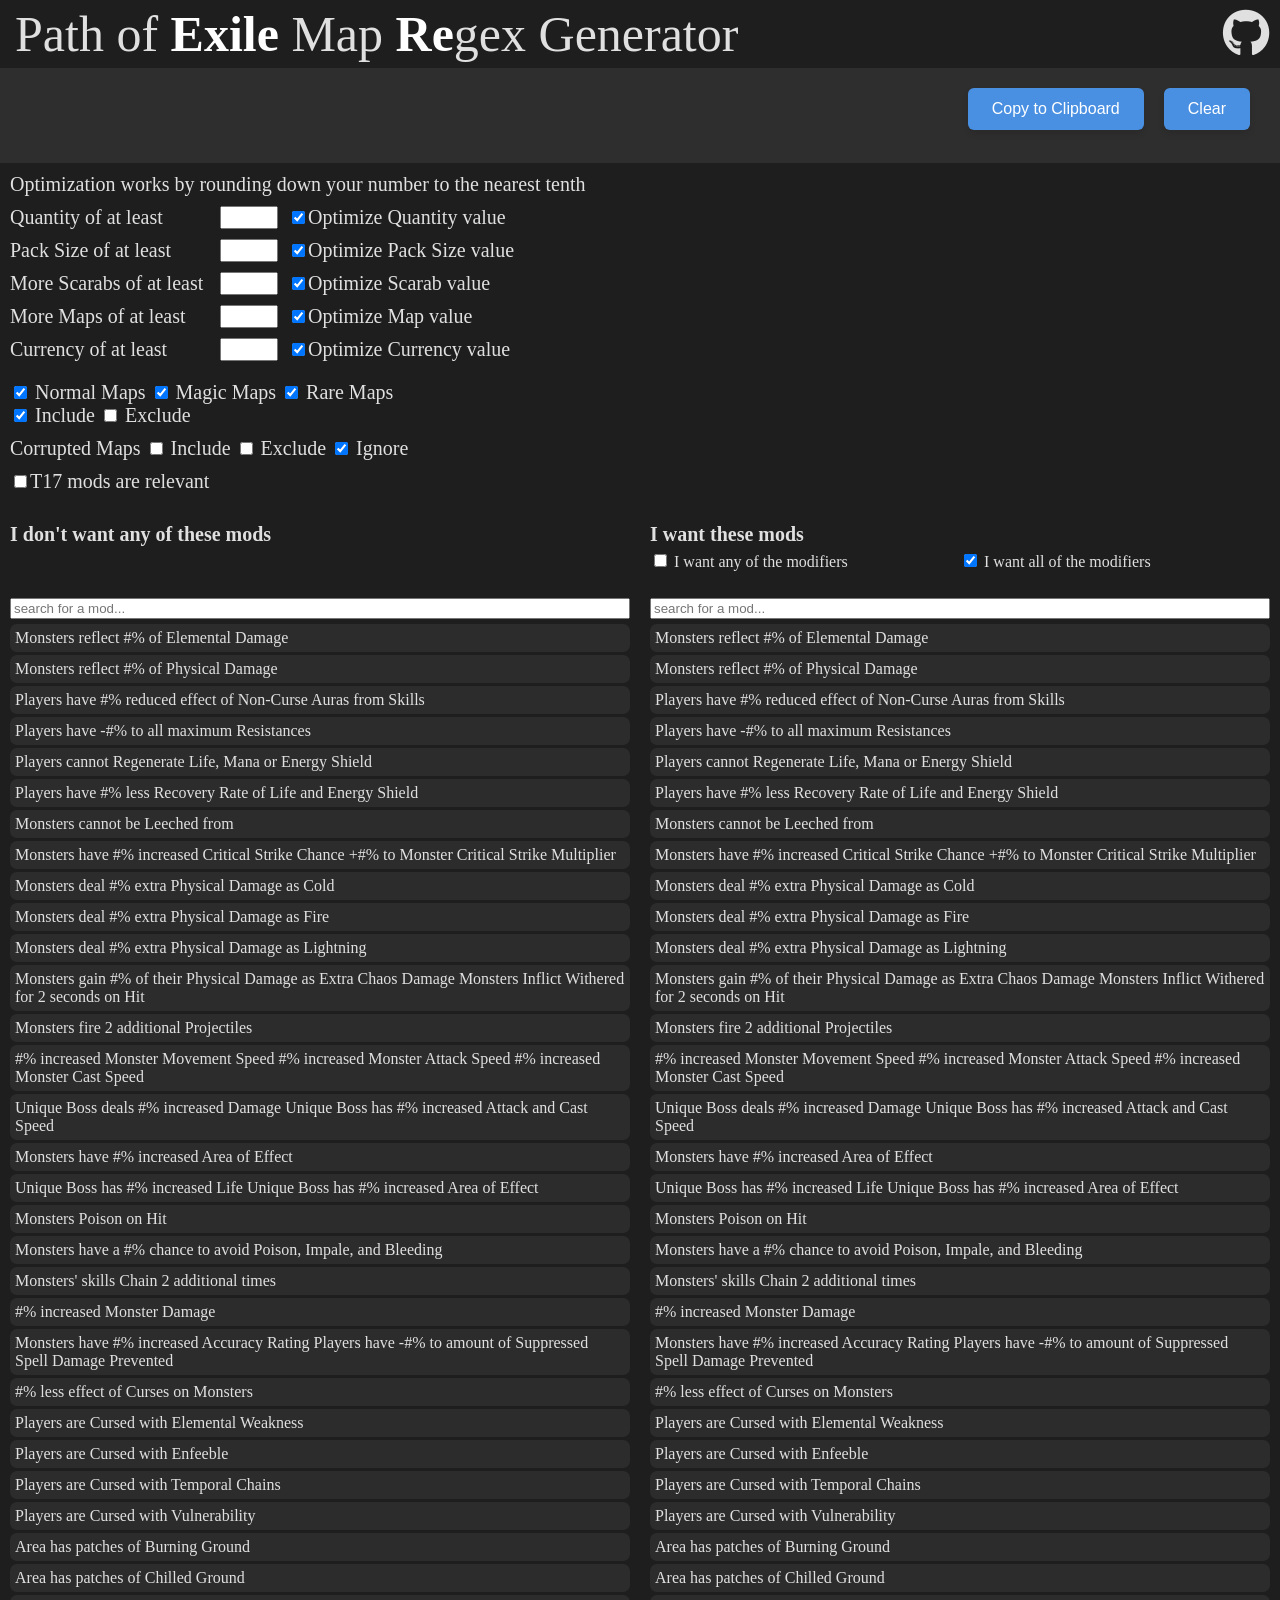
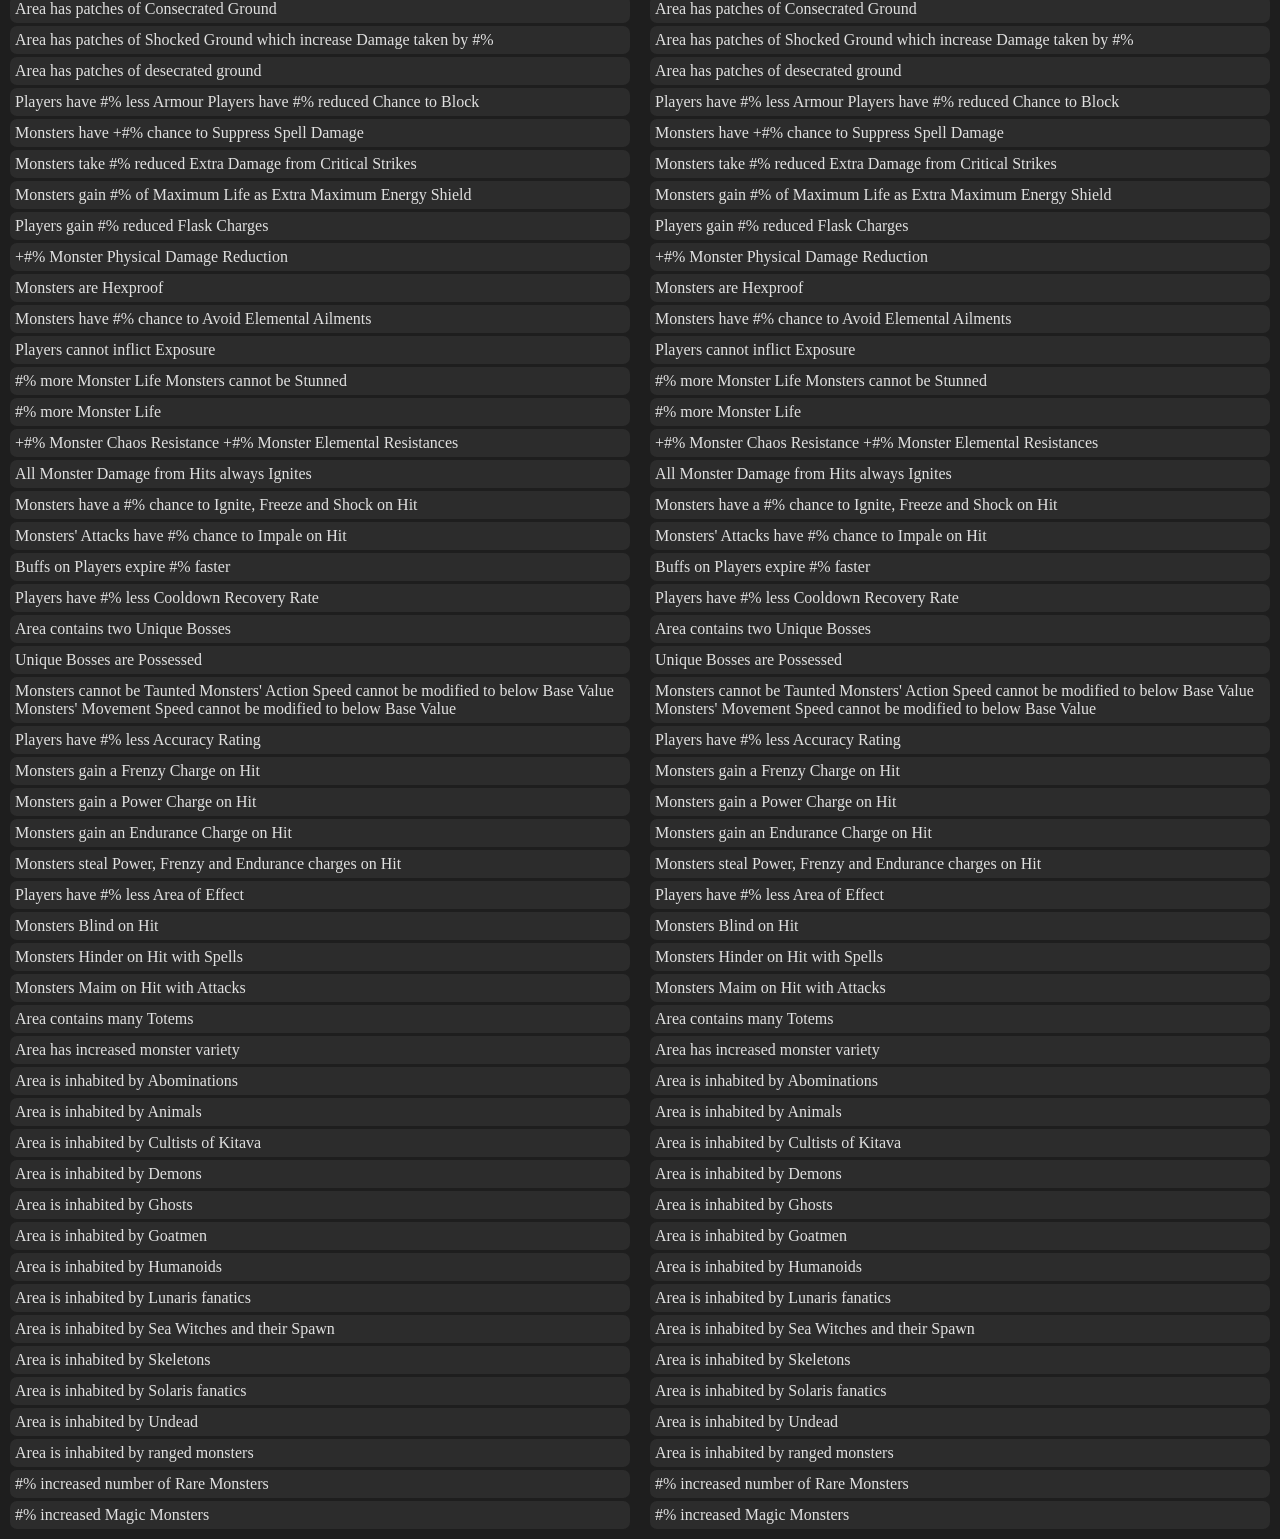
==== public/index.html @ eb9abe46 "add import button but leave it commented for now" ====
<!DOCTYPE html>
<html lang="en">

<head>
    <meta charset="UTF-8">
    <meta name="viewport" content="width=device-width, initial-scale=1.0">
    <link rel="shortcut icon" type="image/x-icon" href="favicon.ico">
    <title>exile.re</title>

    <meta content="exile.re" property="og:title">
    <meta content="advanced map mod regex generator" property="og:description">
    <meta content="https://raw.githubusercontent.com/n1klas4008/poe-regex/gh-pages/logo.png" property="og:image">
    <meta content="#FFFFFF" data-react-helmet="true" name="theme-color">

    <meta name="twitter:card" content="summary">
    <meta name="twitter:site" content="@n1klas4008">
    <meta name="twitter:creator" content="@n1klas4008">


    <link rel="stylesheet" href="https://cdnjs.cloudflare.com/ajax/libs/font-awesome/6.6.0/css/all.min.css">
    <link rel="stylesheet" href="./style.css">
</head>

<body>
<div id="overlay" class="hidden"></div>
<div id="import-modal" class="modal hidden">
    <div class="modal-content flex vertical">
        <p>Expression Import</p>
        <input id="import-string" type="text" class="custom-input" placeholder="paste your expression here">
        <div class="split-view-container no-space">
            <div class="split-view space-evenly">
                <button id="import-load" class="styled-button close-modal">Import RegEx</button>
                <button class="styled-button close-modal">Close</button>
            </div>
        </div>
    </div>
</div>
<div id="wrapper">
    <div class="split-view side-margin">
        <div id="headline">
            Path of <b class="highlight-headline">Exile</b> Map <b class="highlight-headline">Re</b>gex Generator
        </div>
        <div class="github">
            <a href="https://github.com/n1klas4008/poe-regex" target="_blank">
                <i class="fa-brands fa-github fa-2xl"></i>
            </a>
        </div>
    </div>
    <div id="result">
        <div class="split-view consume-all">
            <div class="split-view-container display">
                <div id="regex" class="grid-content"></div>
                <div id="hint" class="regex-hint grid-content"></div>
            </div>
            <div class="split-view-container display align-right">
                <div class="split-view">
                    <button id="copy" class="styled-button side-margin">Copy to Clipboard</button>
                    <!--<button id="import" class="styled-button side-margin">Import</button>-->
                    <button id="clear" class="styled-button side-margin">Clear</button>
                </div>
            </div>
        </div>
    </div>
    <div class="configuration">
        <div class="config">
            <span>Optimization works by rounding down your number to the nearest tenth</span>
        </div>
        <div class="config vertical">
            <div class="config">
                <span class="config-space">Quantity of at least</span>
                <input type="text" id="quantity" class="smart-input trigger-1">
                <input type="checkbox" id="optimize-quantity" class="trigger-0" checked>
                <label for="optimize-quantity"> Optimize Quantity value</label>
            </div>
            <div class="config">
                <span class="config-space">Pack Size of at least</span>
                <input type="text" id="pack-size" class="smart-input trigger-1">
                <input type="checkbox" id="optimize-pack" class="trigger-0" checked>
                <label for="optimize-pack"> Optimize Pack Size value</label>
            </div>
            <div class="config">
                <span class="config-space">More Scarabs of at least</span>
                <input type="text" id="scarabs" class="smart-input trigger-1">
                <input type="checkbox" id="optimize-scarab" class="trigger-0" checked>
                <label for="optimize-scarab"> Optimize Scarab value</label>
            </div>
            <div class="config">
                <span class="config-space">More Maps of at least</span>
                <input type="text" id="maps" class="smart-input trigger-1">
                <input type="checkbox" id="optimize-maps" class="trigger-0" checked>
                <label for="optimize-maps"> Optimize Map value</label>
            </div>
            <div class="config">
                <span class="config-space">Currency of at least</span>
                <input type="text" id="currency" class="smart-input trigger-1">
                <input type="checkbox" id="optimize-currency" class="trigger-0" checked>
                <label for="optimize-currency"> Optimize Currency value</label>
            </div>
        </div>
        <div class="config vertical">
            <div>
                <input type="checkbox" id="map-normal" data-map-selection="true" class="trigger-0" checked>
                <label for="map-normal"> Normal Maps</label>
                <input type="checkbox" id="map-magic" data-map-selection="true" class="trigger-0" checked>
                <label for="map-magic"> Magic Maps</label>
                <input type="checkbox" id="map-rare" data-map-selection="true" class="trigger-0" checked>
                <label for="map-rare"> Rare Maps</label>
            </div>
            <div>
                <input type="checkbox" id="maps-include" class="btn-group-0 trigger-0" checked>
                <label for="maps-include"> Include</label>
                <input type="checkbox" id="maps-exclude" class="btn-group-0 trigger-0">
                <label for="maps-exclude"> Exclude</label>
            </div>
        </div>
        <div class="config small-gap">
            <span>Corrupted Maps</span>
            <input type="checkbox" id="corrupted-include" class="trigger-0 trigger-3 btn-group-2">
            <label for="corrupted-include"> Include</label>
            <input type="checkbox" id="corrupted-exclude" class="trigger-0 trigger-3 btn-group-2">
            <label for="corrupted-exclude"> Exclude</label>
            <input type="checkbox" id="corrupted-ignore" class="trigger-0 trigger-3 btn-group-2" checked>
            <label for="corrupted-ignore"> Ignore</label>
        </div>
        <div class="config">
            <input type="checkbox" id="t17" class="trigger-0">
            <label for="t17"> T17 mods are relevant</label>
        </div>
    </div>
    <div class="split-view">
        <div id="exclusive" class="split-view-container">
            <div class="filter-header">
                <div class="column-header">I don't want any of these mods</div>
            </div>
            <input type="text" class="container-search" placeholder="search for a mod...">
            <div class="mod-container">

            </div>
        </div>
        <div id="inclusive" class="split-view-container">
            <div class="filter-header">
                <div class="column-header">I want these mods</div>
                <div class="grid-group">
                    <div>
                        <input type="checkbox" id="any" class="btn-group-1 trigger-0 trigger-2">
                        <label for="any"> I want any of the modifiers</label>
                    </div>
                    <div>
                        <input type="checkbox" id="all" class="btn-group-1 trigger-0 trigger-2" checked>
                        <label for="all"> I want all of the modifiers</label>
                    </div>
                </div>
            </div>
            <input type="text" class="container-search" placeholder="search for a mod...">
            <div class="mod-container">

            </div>
        </div>
    </div>
</div>
<script src="./bundle.js"></script>
</body>

</html>
---- public/style.css ----
@import url('https://fonts.googleapis.com/css2?family=Roboto+Mono:ital,wght@0,100..700;1,100..700&display=swap');

html, body {
    height: 100%;
    width: 100%;
    margin: 0;
    display: flex;
    flex-direction: column;
    background-color: #1E1E1E;
    color: #E0E0E0;
}

a {
    all: unset;
}

#overlay {
    position: fixed;
    top: 0;
    left: 0;
    width: 100%;
    height: 100%;
    background: rgba(0, 0, 0, 0.5);
    z-index: 999;
}

.modal {
    position: fixed;
    top: 50%;
    left: 50%;
    font-size: 24px;
    font-weight: bold;
    transform: translate(-50%, -50%);
    background-color: #1E1E1E;
    color: #E0E0E0;
    border: 1px solid rgba(224, 224, 224, 0.4);
    padding: 20px;
    border-radius: 8px;
    z-index: 1000;
    width: 300px;
    text-align: center;
}

.modal-content {
    position: relative;
}

.loader {
    border: 8px solid #f3f3f3;
    border-top: 8px solid #3498db;
    border-radius: 50%;
    width: 50px;
    height: 50px;
    animation: spin 1s linear infinite;
    margin: 20px auto;
}

@keyframes spin {
    0% {
        transform: rotate(0deg);
    }
    100% {
        transform: rotate(360deg);
    }
}

body.no-scroll {
    position: fixed;
    overflow-y: scroll;
}

#wrapper {
    width: 100%;
    height: 100%;
}

#result {
    background-color: #2E2E2E;
    padding: 10px;
    height: 75px;
}

.display {
    width: auto !important;
    display: grid !important;
    grid-template-rows: 1fr 1fr;
}

.align-right {
    margin-left: auto !important;
}

.consume-all {
    height: 100%;
}

.grid-content {
    display: flex;
    align-items: center;
}

#headline {
    font-size: 50px;
    padding: 5px;
}

#regex {
    font-family: "Roboto Mono", monospace;
    font-optical-sizing: auto;
    font-style: normal;
    font-size: 24px;
}

.highlight-headline {
    color: white;
}

.configuration {
    padding: 10px;
    font-size: 20px;
}

.config-space {
    width: 200px;
}

.small-gap {
    gap: 5px;
}

.side-margin {
    margin: 0 10px;
}

.github {
    display: flex;
    font-size: 24px;
    margin-left: auto;
    align-items: center;
}

.github:hover {
    color: white;
    cursor: pointer;
}

.config {
    display: flex;
    padding-bottom: 10px;
}

.custom-input {
    background: #2E2E2E;
    border-radius: 5px;
    margin: 10px 0px;
    font-size: 20px;
    border: none;
    color: white;
}

.space-evenly{
    justify-content: space-between;
}

.modal-content input:focus {
    outline: none;
}

.smart-input {
    margin: 0px 10px;
    width: 50px;
}

.flex {
    display: flex;
}

.vertical {
    flex-direction: column;
}

.split-view {
    display: flex;
    flex-direction: row;
}

.split-view-container {
    flex-direction: column;
    display: flex;
    width: 100%;
    padding: 5px;
    margin: 5px;
    gap: 5px;
}

.filter-header {
    display: flex;
    flex-direction: column;
    height: 70px;
}

.column-header {
    font-size: 20px;
    font-weight: bold;
    margin-bottom: 5px;
}

.grid-group {
    display: grid;
    grid-template-columns: 1fr 1fr;
}

.mod-container {
    display: grid;
    gap: 3px;
}

.selectable {
    background: #2C2C2C;
    border-radius: 7px;
    padding: 5px;
}

.t17 {
    background: #453d57;
}

.selectable:hover {
    background: #404040;
    cursor: pointer;
}

.selected-item {
    background: #007ACC !important;
}

.disabled-item {
    background: #1A1A1A !important;
}

.disabled-item:hover {
    cursor: default !important;
}

.disabled {
    position: relative;
    pointer-events: none;
    opacity: 0.5;
}

.disabled::after {
    content: '';
    position: absolute;
    top: 0;
    left: 0;
    width: 100%;
    height: 100%;
    background-color: rgba(128, 128, 128, 0.5);
    border-radius: 5px;
    z-index: 1;
    pointer-events: none;
}

.styled-button {
    background-color: #4A90E2;
    color: #FFF;
    border: none;
    border-radius: 6px;
    padding: 12px 24px;
    font-size: 16px;
    cursor: pointer;
    box-shadow: 0 4px 6px rgba(0, 0, 0, 0.1);
    transition: background-color 0.3s ease, box-shadow 0.3s ease;
}

.styled-button:hover {
    background-color: #357ABD;
    box-shadow: 0 6px 8px rgba(0, 0, 0, 0.2);
}

.styled-button:active {
    background-color: #2C5AA0;
    box-shadow: 0 2px 4px rgba(0, 0, 0, 0.1);
}

.no-space {
    padding: 0px;
    margin: 0px;
}

.hidden {
    display: none;
}
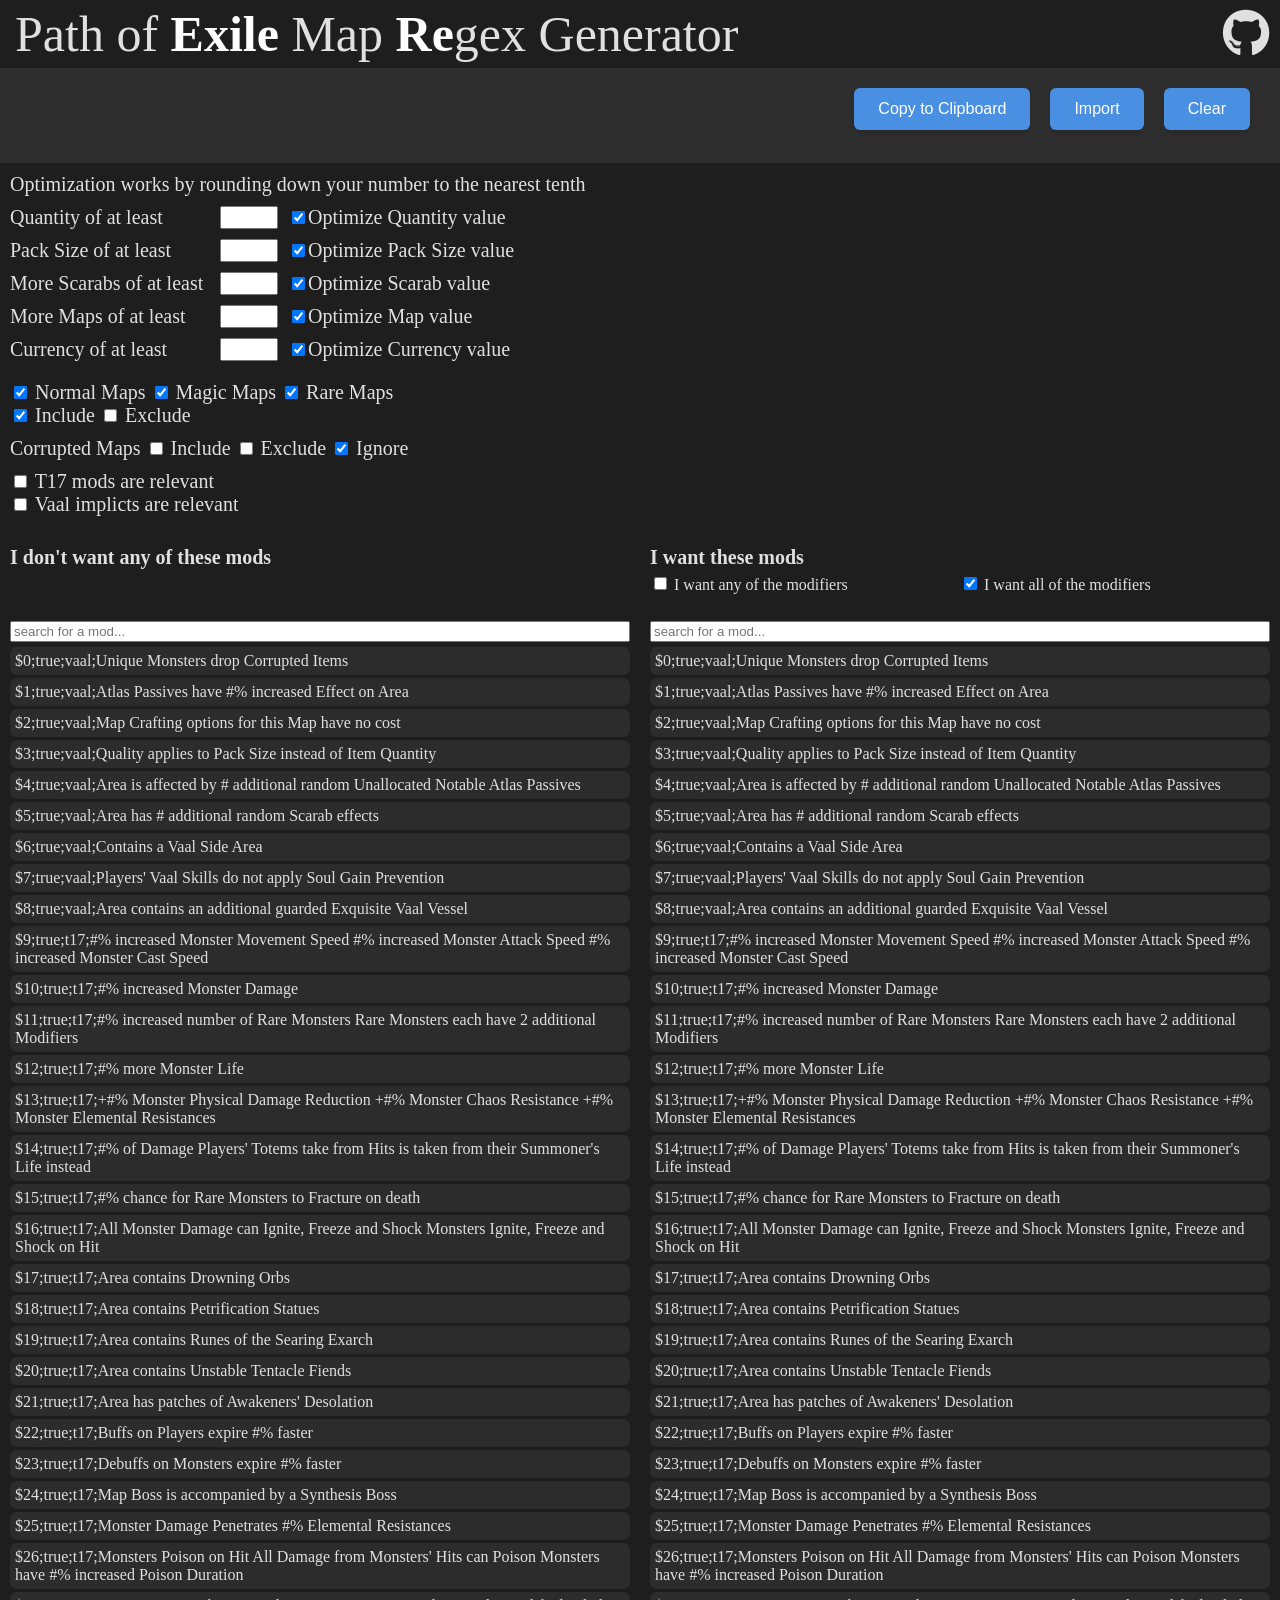
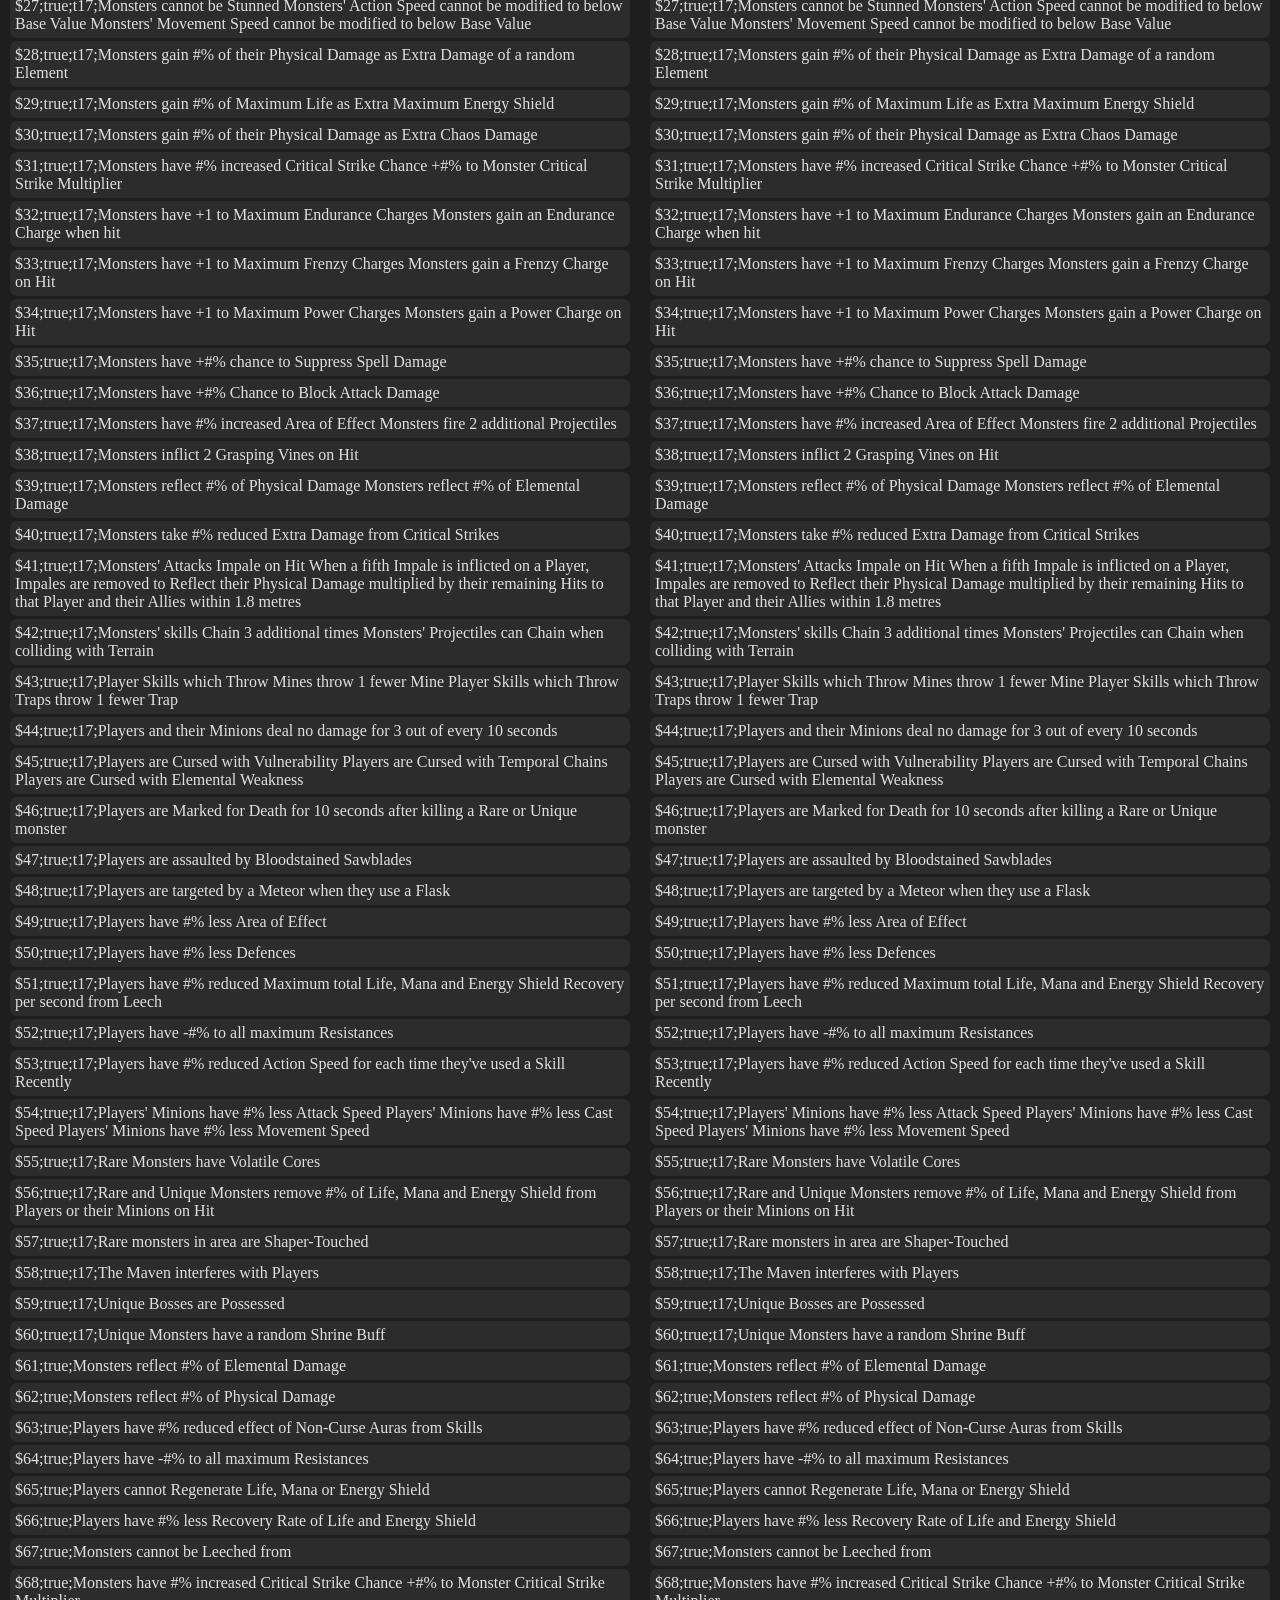
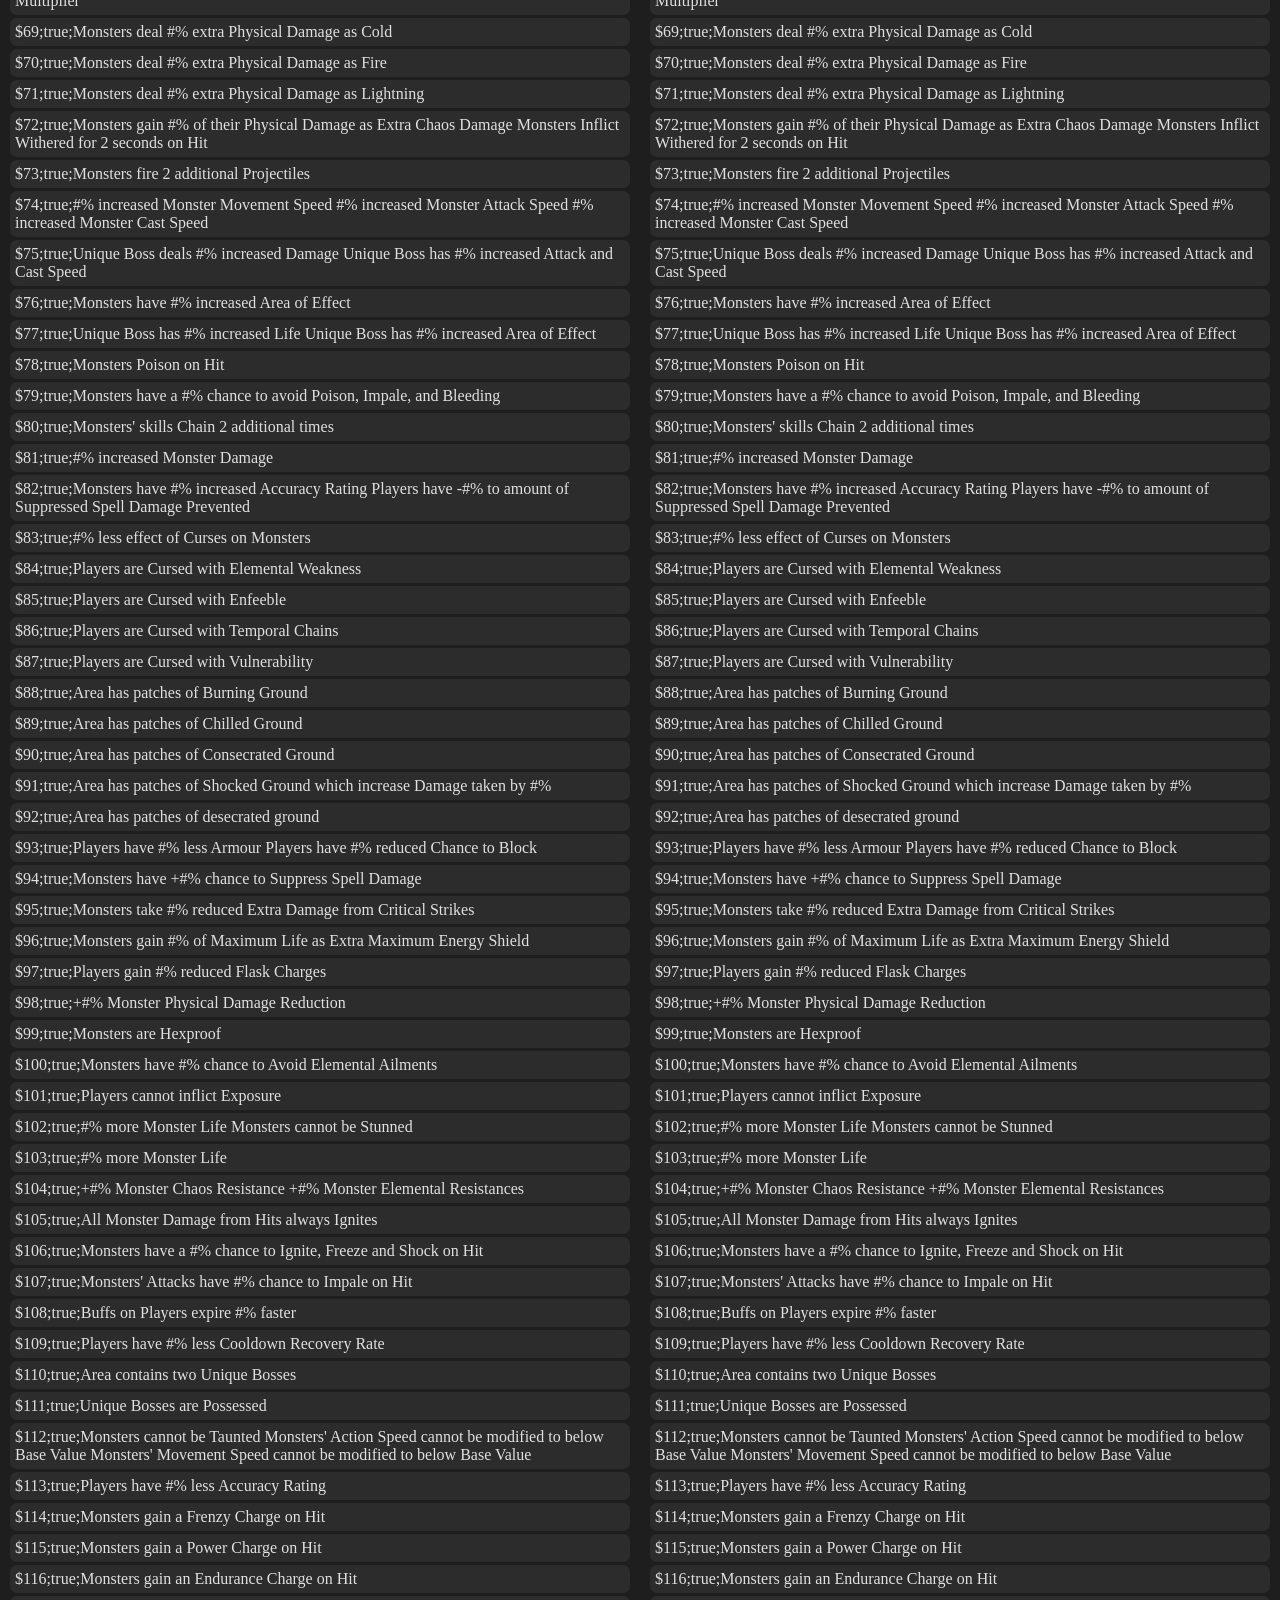
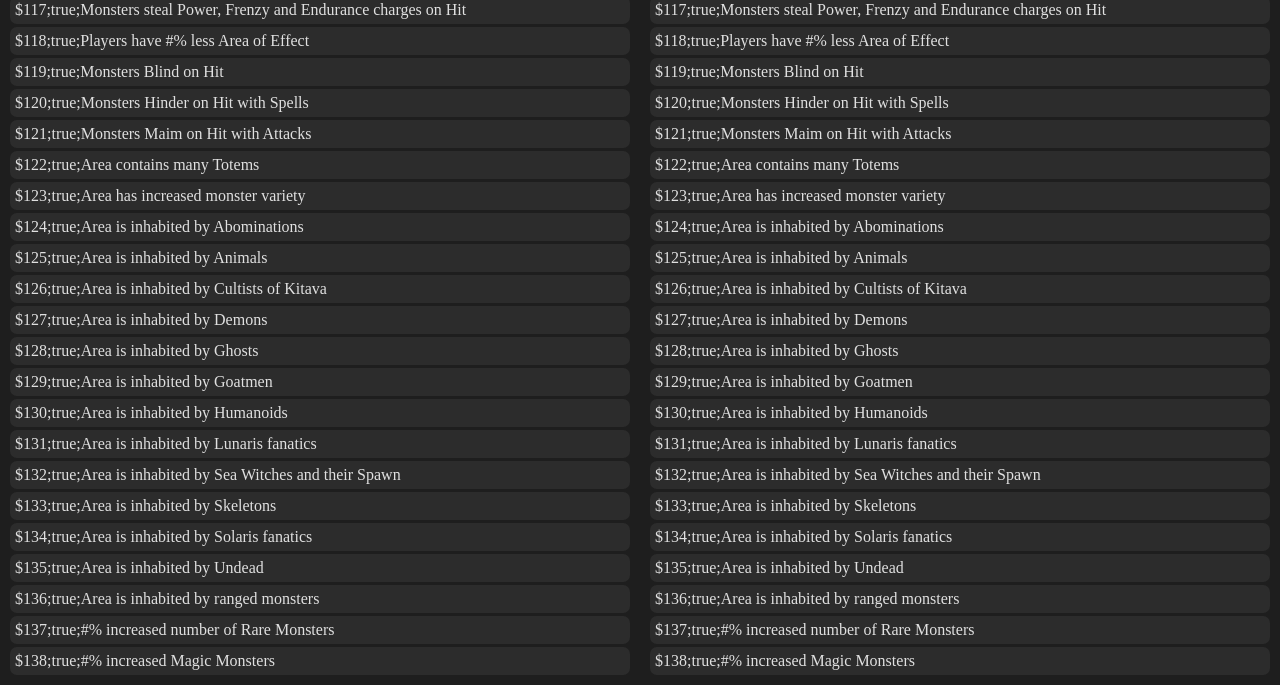
==== commit 5def911b: "update index and stylesheet" ====
--- a/public/index.html
+++ b/public/index.html
@@ -25,8 +25,9 @@
 <div id="overlay" class="hidden"></div>
 <div id="import-modal" class="modal hidden">
     <div class="modal-content flex vertical">
-        <p>Expression Import</p>
-        <input id="import-string" type="text" class="custom-input" placeholder="paste your expression here">
+        <p class="modal-headline highlight-headline">Expression Import</p>
+        <span>feature in development</span>
+        <input id="import-string" type="text" class="custom-input" placeholder="paste your import string here">
         <div class="split-view-container no-space">
             <div class="split-view space-evenly">
                 <button id="import-load" class="styled-button close-modal">Import RegEx</button>
@@ -55,7 +56,7 @@
             <div class="split-view-container display align-right">
                 <div class="split-view">
                     <button id="copy" class="styled-button side-margin">Copy to Clipboard</button>
-                    <!--<button id="import" class="styled-button side-margin">Import</button>-->
+                    <button id="import" class="styled-button side-margin">Import</button>
                     <button id="clear" class="styled-button side-margin">Clear</button>
                 </div>
             </div>
@@ -122,9 +123,15 @@
             <input type="checkbox" id="corrupted-ignore" class="trigger-0 trigger-3 btn-group-2" checked>
             <label for="corrupted-ignore"> Ignore</label>
         </div>
-        <div class="config">
-            <input type="checkbox" id="t17" class="trigger-0">
-            <label for="t17"> T17 mods are relevant</label>
+        <div class="config vertical">
+            <div>
+                <input type="checkbox" id="t17" class="trigger-0">
+                <label for="t17"> T17 mods are relevant</label>
+            </div>
+            <div>
+                <input type="checkbox" id="vaal" class="trigger-0">
+                <label for="vaal"> Vaal implicts are relevant</label>
+            </div>
         </div>
     </div>
     <div class="split-view">
--- a/public/style.css
+++ b/public/style.css
@@ -28,8 +28,6 @@
     position: fixed;
     top: 50%;
     left: 50%;
-    font-size: 24px;
-    font-weight: bold;
     transform: translate(-50%, -50%);
     background-color: #1E1E1E;
     color: #E0E0E0;
@@ -41,6 +39,11 @@
     text-align: center;
 }
 
+.modal-headline {
+    font-size: 24px;
+    font-weight: bold;
+}
+
 .modal-content {
     position: relative;
 }
@@ -219,6 +222,10 @@
     background: #2C2C2C;
     border-radius: 7px;
     padding: 5px;
+}
+
+.vaal {
+    background: rgba(108, 35, 35, 0.3);
 }
 
 .t17 {
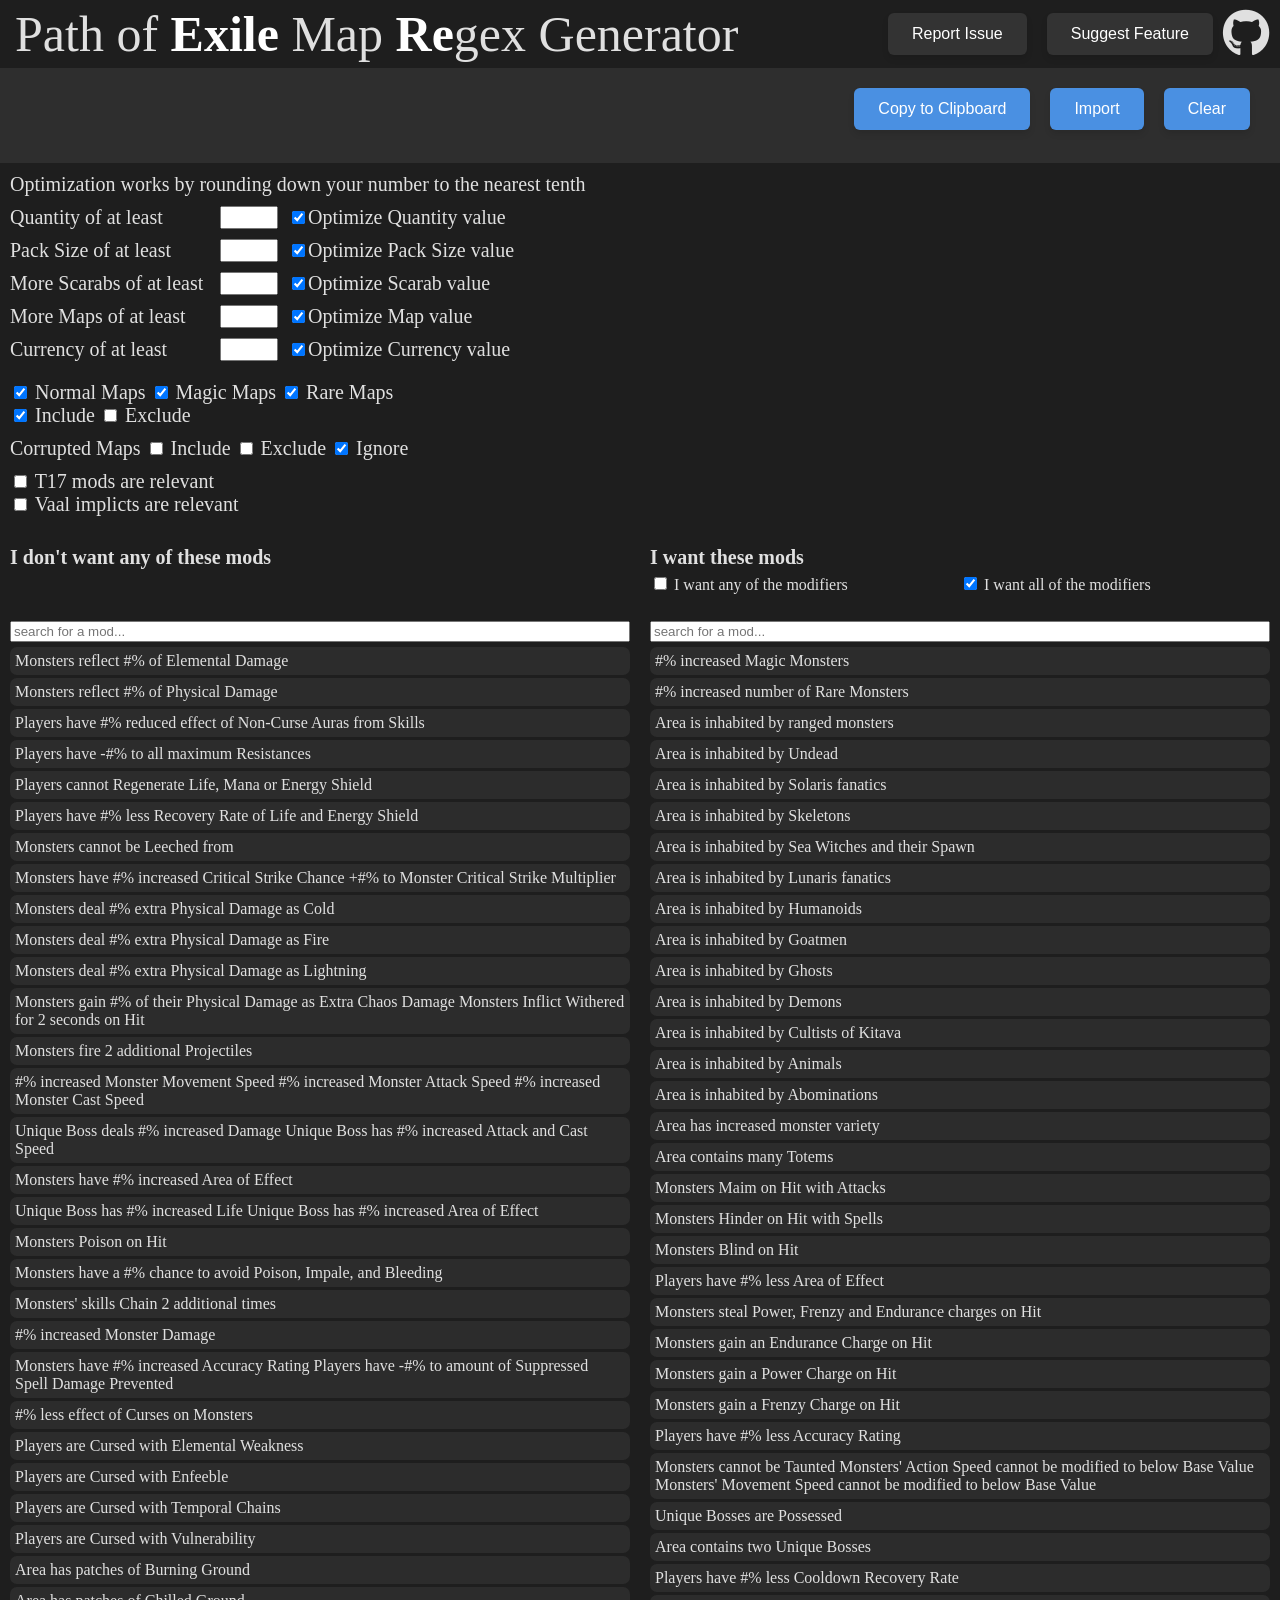
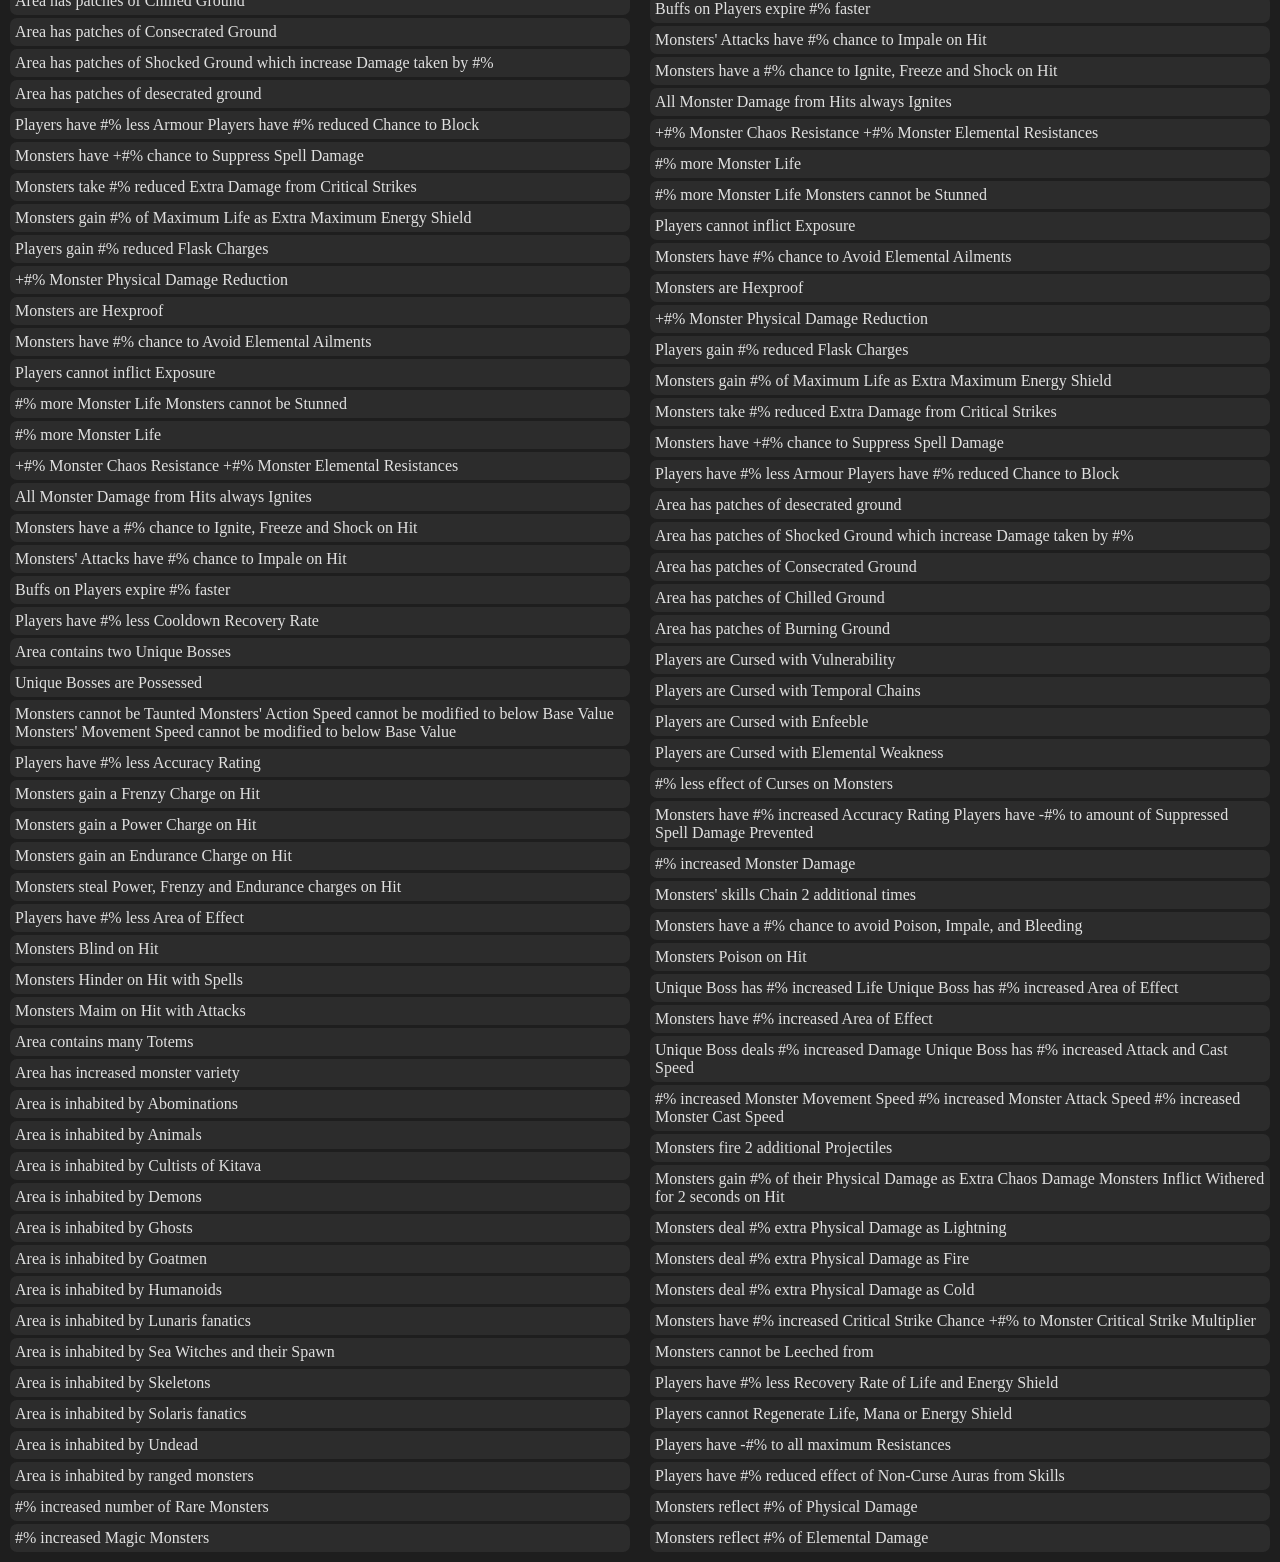
==== commit c01b14cc: "add buttons to report issues and features" ====
--- a/public/index.html
+++ b/public/index.html
@@ -42,7 +42,9 @@
             Path of <b class="highlight-headline">Exile</b> Map <b class="highlight-headline">Re</b>gex Generator
         </div>
         <div class="github">
-            <a href="https://github.com/n1klas4008/poe-regex" target="_blank">
+            <button id="report" class="styled-button header-button side-margin">Report Issue</button>
+            <button id="suggest" class="styled-button header-button side-margin">Suggest Feature</button>
+            <a href="https://github.com/n1klas4008/poe-regex" class="github-icon" target="_blank">
                 <i class="fa-brands fa-github fa-2xl"></i>
             </a>
         </div>
--- a/public/style.css
+++ b/public/style.css
@@ -142,7 +142,7 @@
     align-items: center;
 }
 
-.github:hover {
+.github-icon:hover {
     color: white;
     cursor: pointer;
 }
@@ -161,7 +161,7 @@
     color: white;
 }
 
-.space-evenly{
+.space-evenly {
     justify-content: space-between;
 }
 
@@ -290,6 +290,20 @@
     box-shadow: 0 2px 4px rgba(0, 0, 0, 0.1);
 }
 
+.header-button {
+    background-color: #333333;
+}
+
+.header-button:hover {
+    background-color: #4D4D4D;
+    box-shadow: 0 6px 8px rgba(0, 0, 0, 0.2);
+}
+
+.header-button:active {
+    background-color: #1A1A1A;
+    box-shadow: 0 2px 4px rgba(0, 0, 0, 0.1);
+}
+
 .no-space {
     padding: 0px;
     margin: 0px;
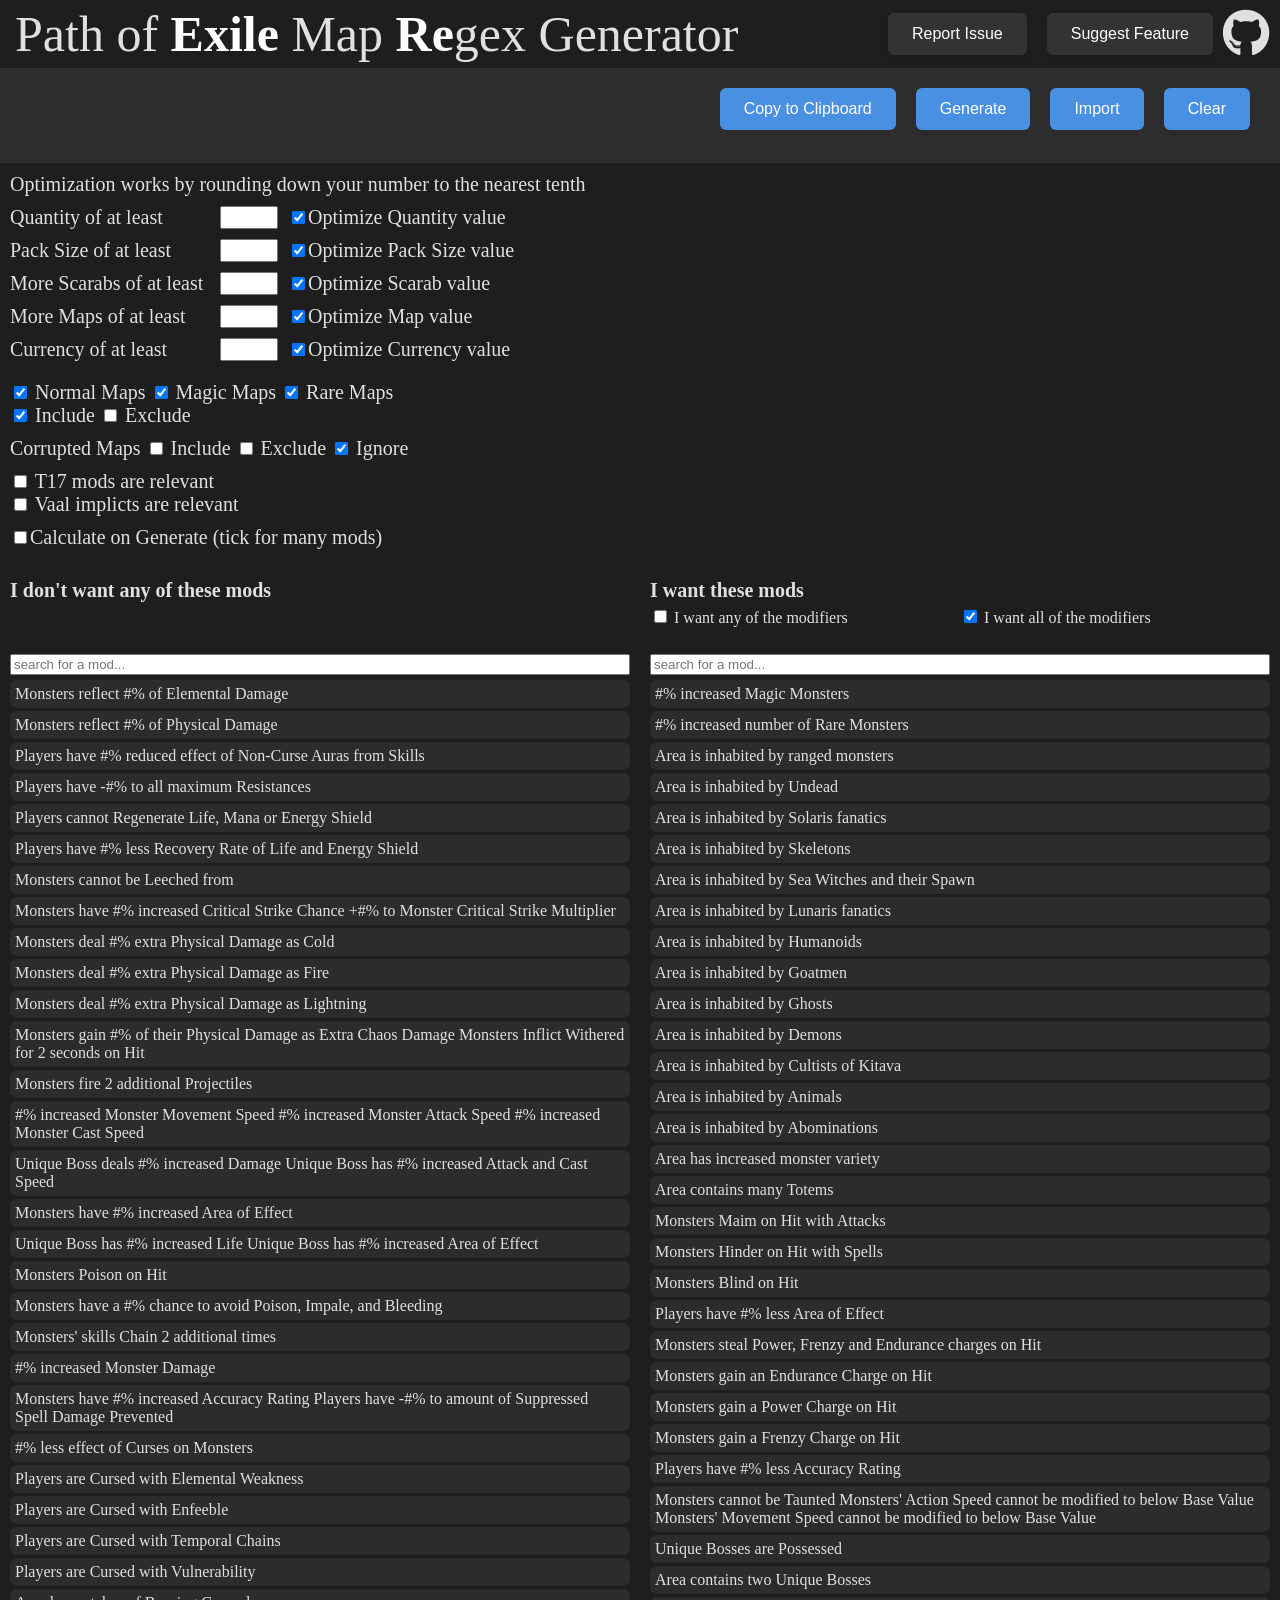
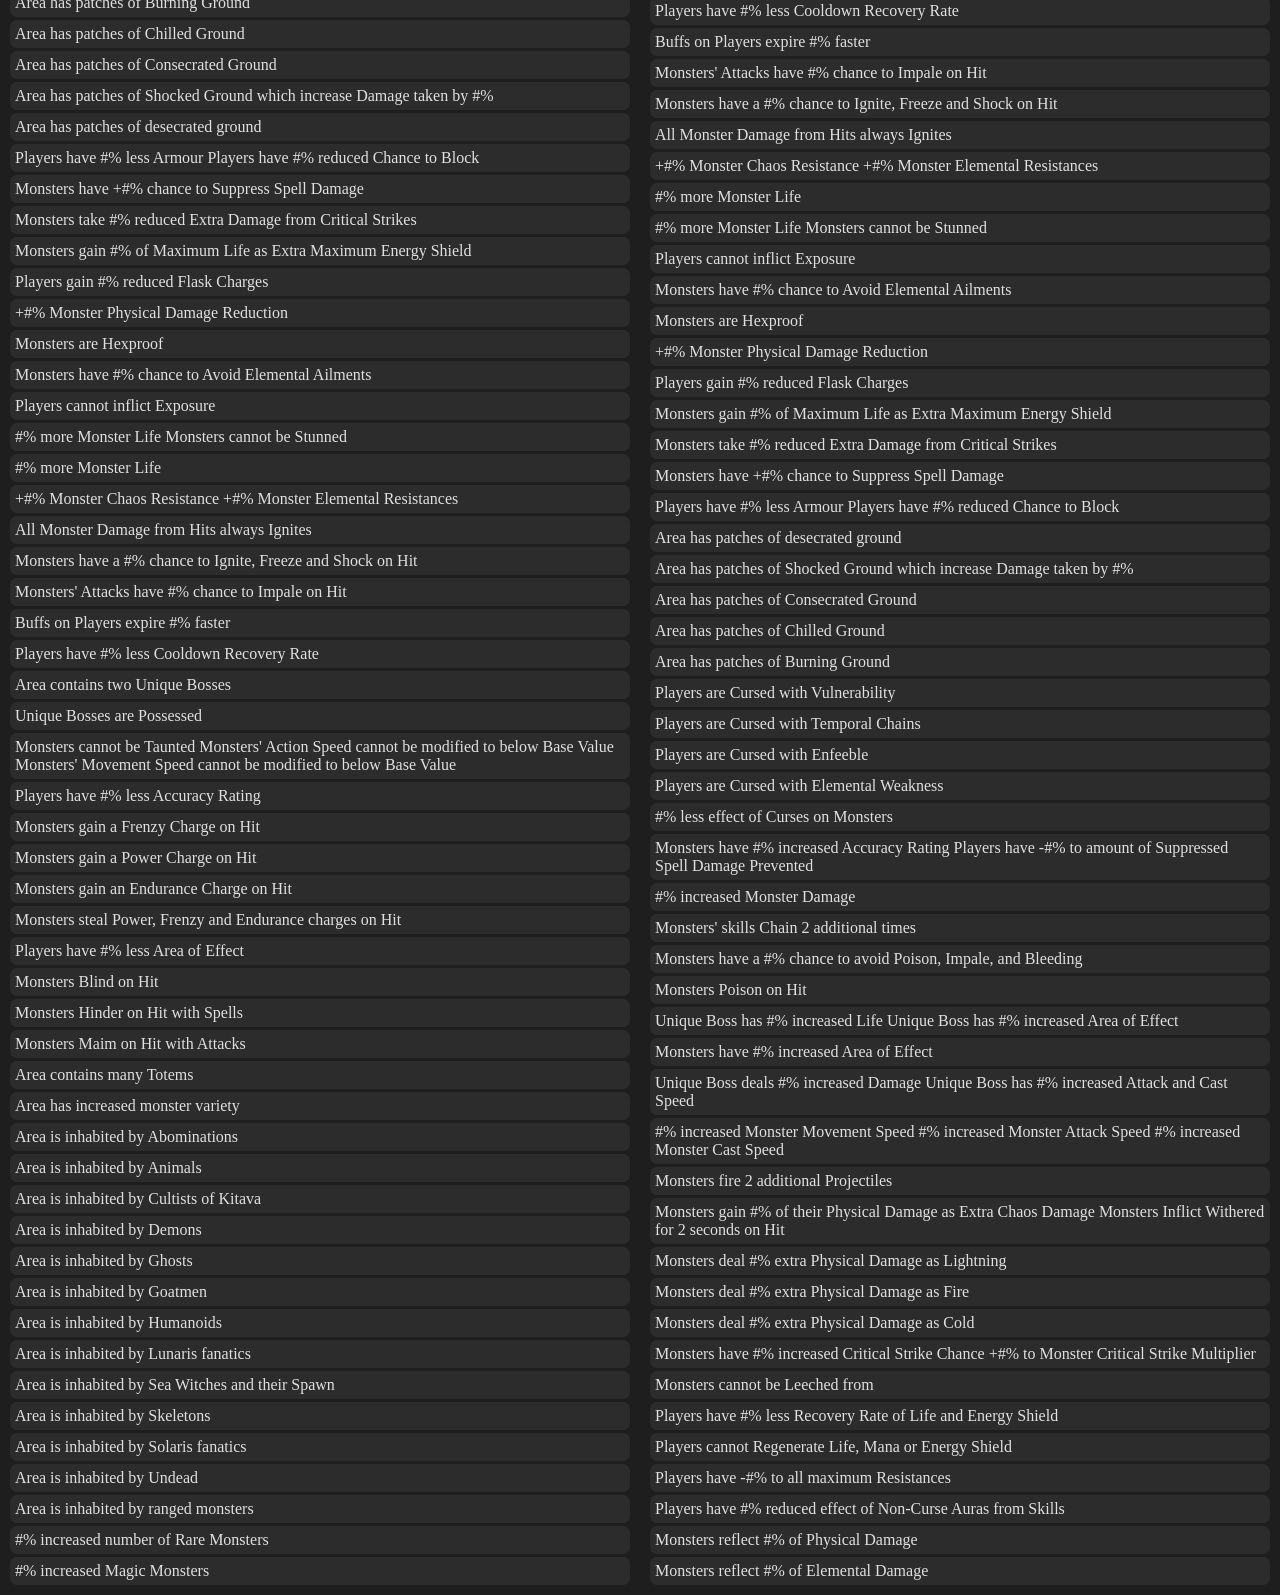
==== commit 8aa6c148: "add checkbox for many-mod optimization" ====
--- a/public/index.html
+++ b/public/index.html
@@ -23,6 +23,13 @@
 
 <body>
 <div id="overlay" class="hidden"></div>
+<div id="loading-modal" class="modal hidden">
+    <div class="modal-content">
+        <p class="modal-headline highlight-headline">Crunching numbers</p>
+        <span>this might take some time!</span>
+        <div class="loader"></div>
+    </div>
+</div>
 <div id="import-modal" class="modal hidden">
     <div class="modal-content flex vertical">
         <p class="modal-headline highlight-headline">Expression Import</p>
@@ -58,6 +65,7 @@
             <div class="split-view-container display align-right">
                 <div class="split-view">
                     <button id="copy" class="styled-button side-margin">Copy to Clipboard</button>
+                    <button id="generate" class="styled-button side-margin">Generate</button>
                     <button id="import" class="styled-button side-margin">Import</button>
                     <button id="clear" class="styled-button side-margin">Clear</button>
                 </div>
@@ -135,6 +143,10 @@
                 <label for="vaal"> Vaal implicts are relevant</label>
             </div>
         </div>
+        <div class="config">
+            <input type="checkbox" id="optimize">
+            <label for="optimize"> Calculate on Generate (tick for many mods)</label>
+        </div>
     </div>
     <div class="split-view">
         <div id="exclusive" class="split-view-container">
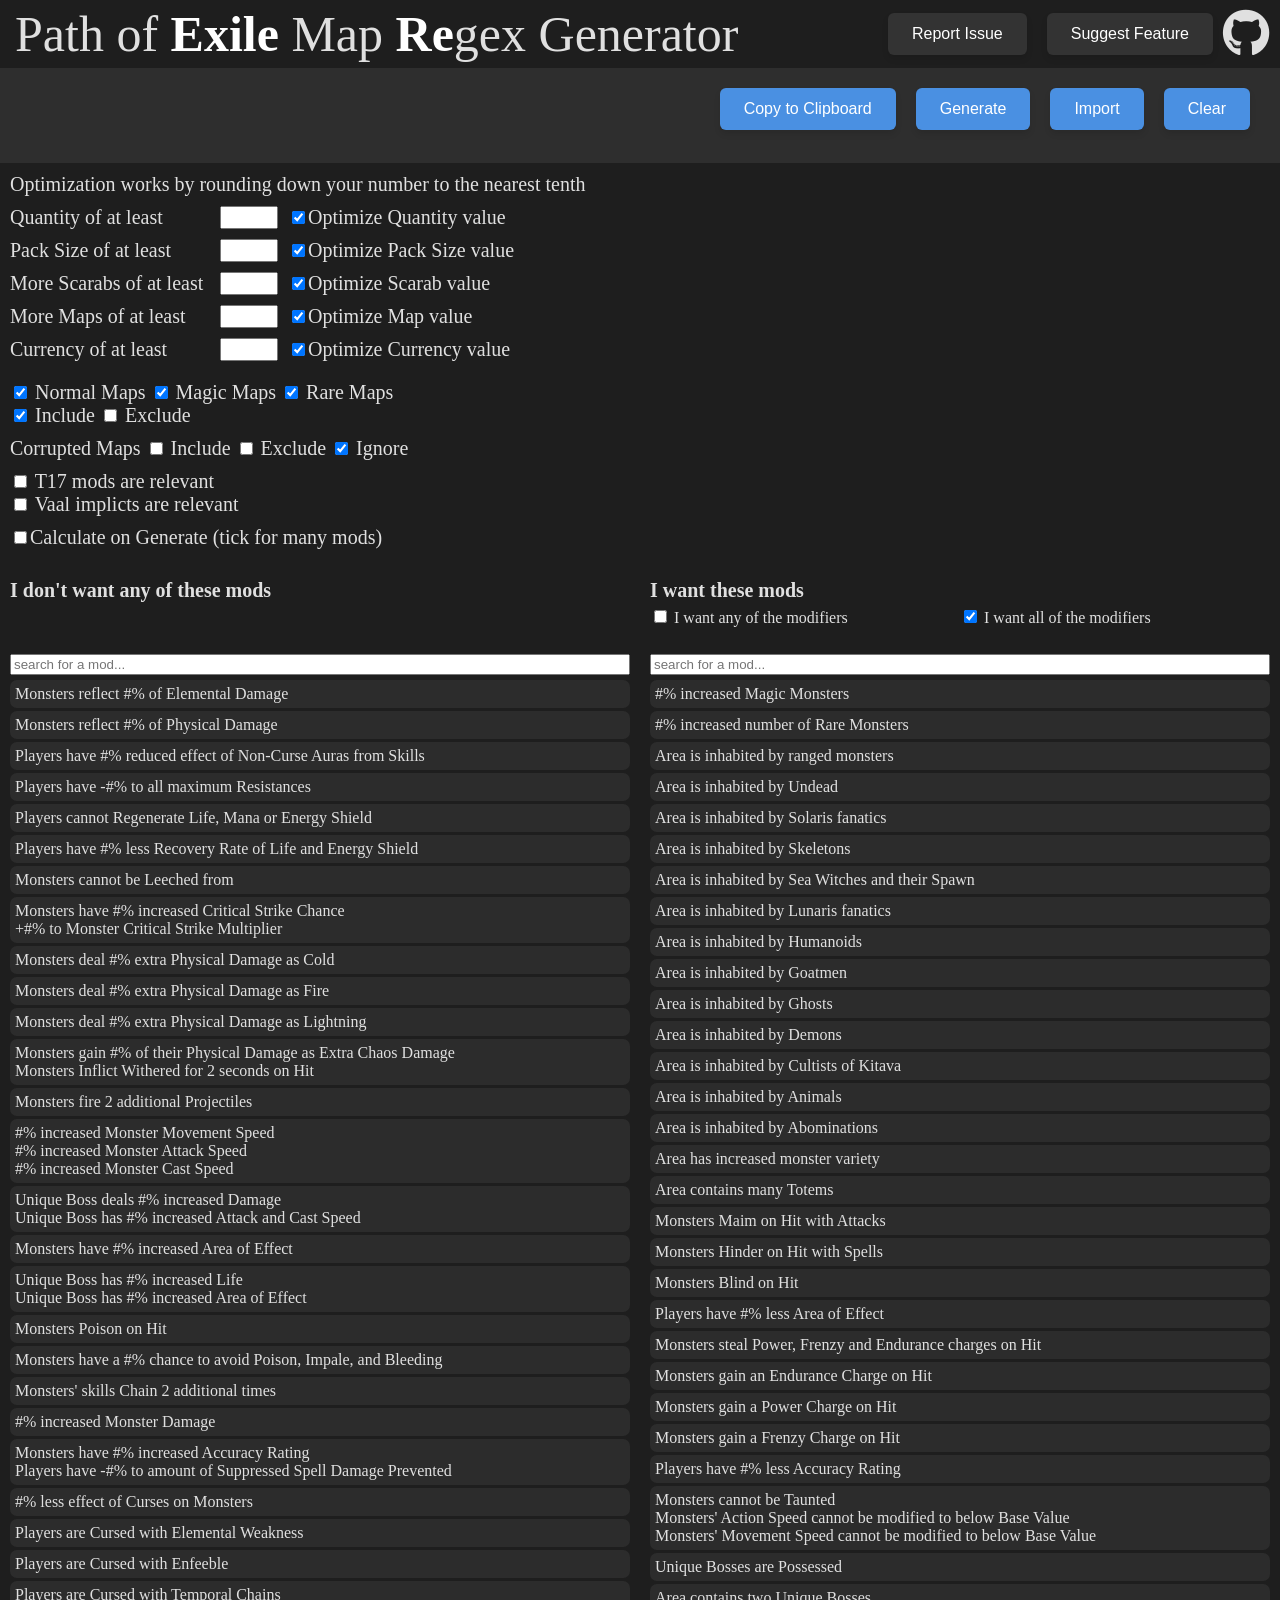
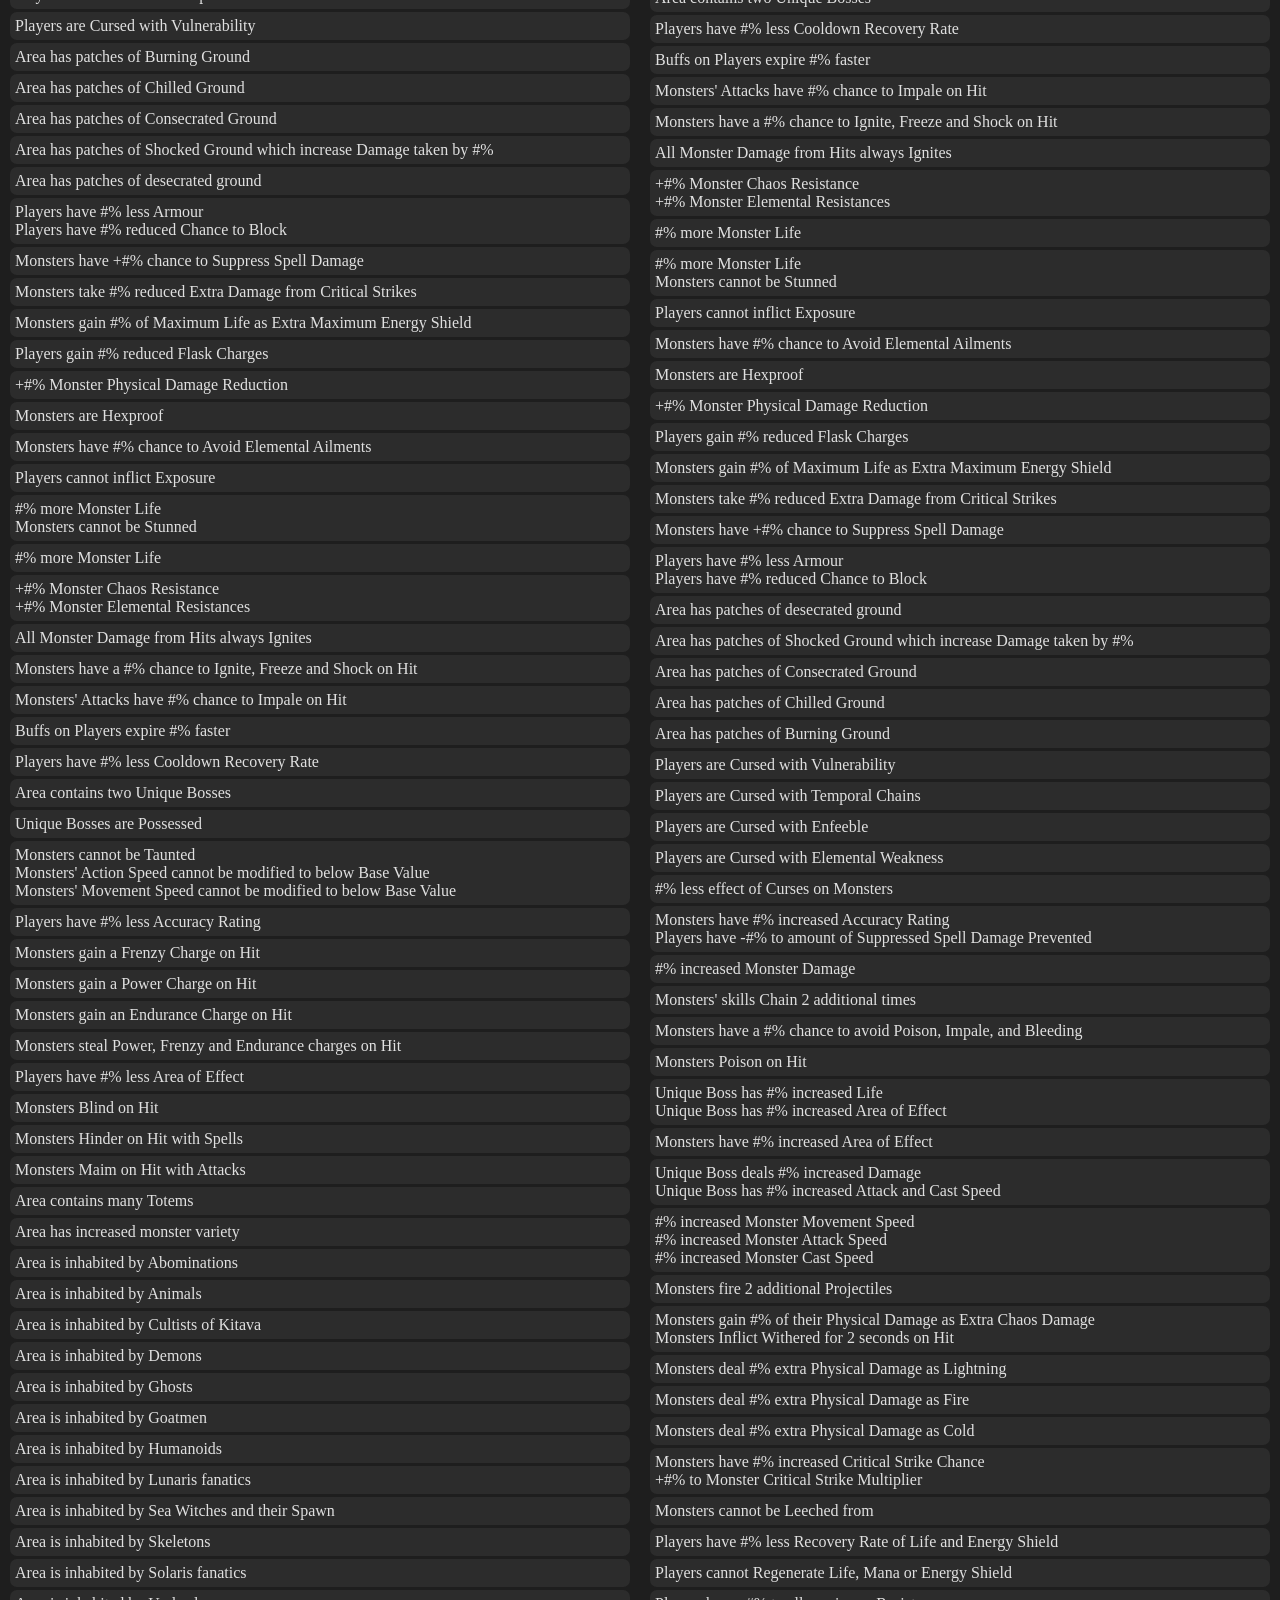
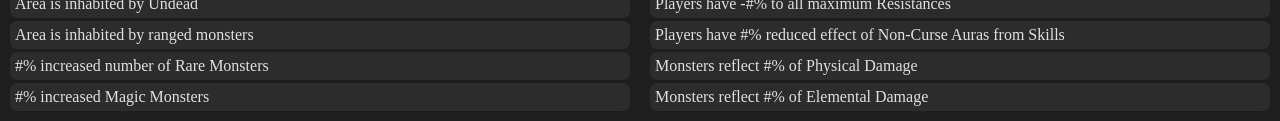
==== commit 839f4e50: "properly update regex on t17 or vaal relevant selection" ====
--- a/public/index.html
+++ b/public/index.html
@@ -135,11 +135,11 @@
         </div>
         <div class="config vertical">
             <div>
-                <input type="checkbox" id="t17" class="trigger-0">
+                <input type="checkbox" id="t17" class="trigger-4">
                 <label for="t17"> T17 mods are relevant</label>
             </div>
             <div>
-                <input type="checkbox" id="vaal" class="trigger-0">
+                <input type="checkbox" id="vaal" class="trigger-4">
                 <label for="vaal"> Vaal implicts are relevant</label>
             </div>
         </div>
--- a/public/style.css
+++ b/public/style.css
@@ -221,6 +221,7 @@
 .selectable {
     background: #2C2C2C;
     border-radius: 7px;
+    white-space: pre;
     padding: 5px;
 }
 
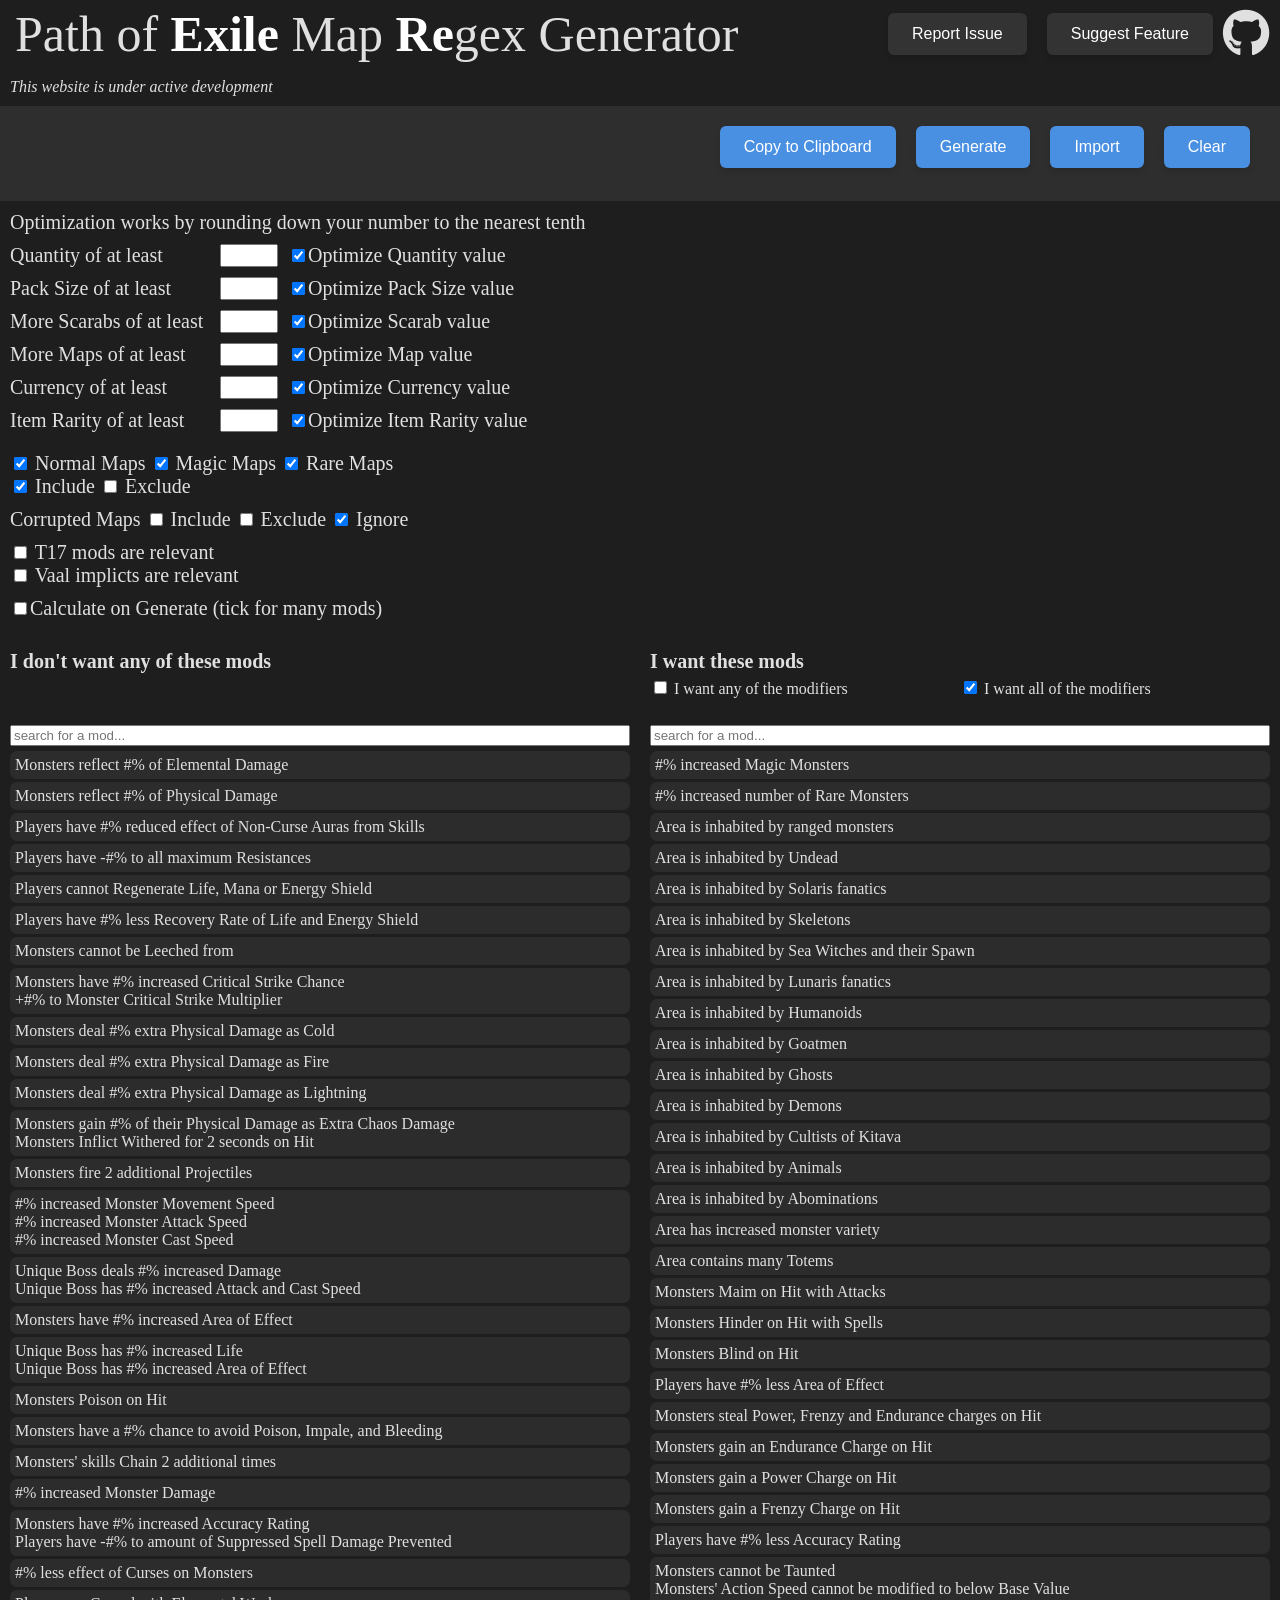
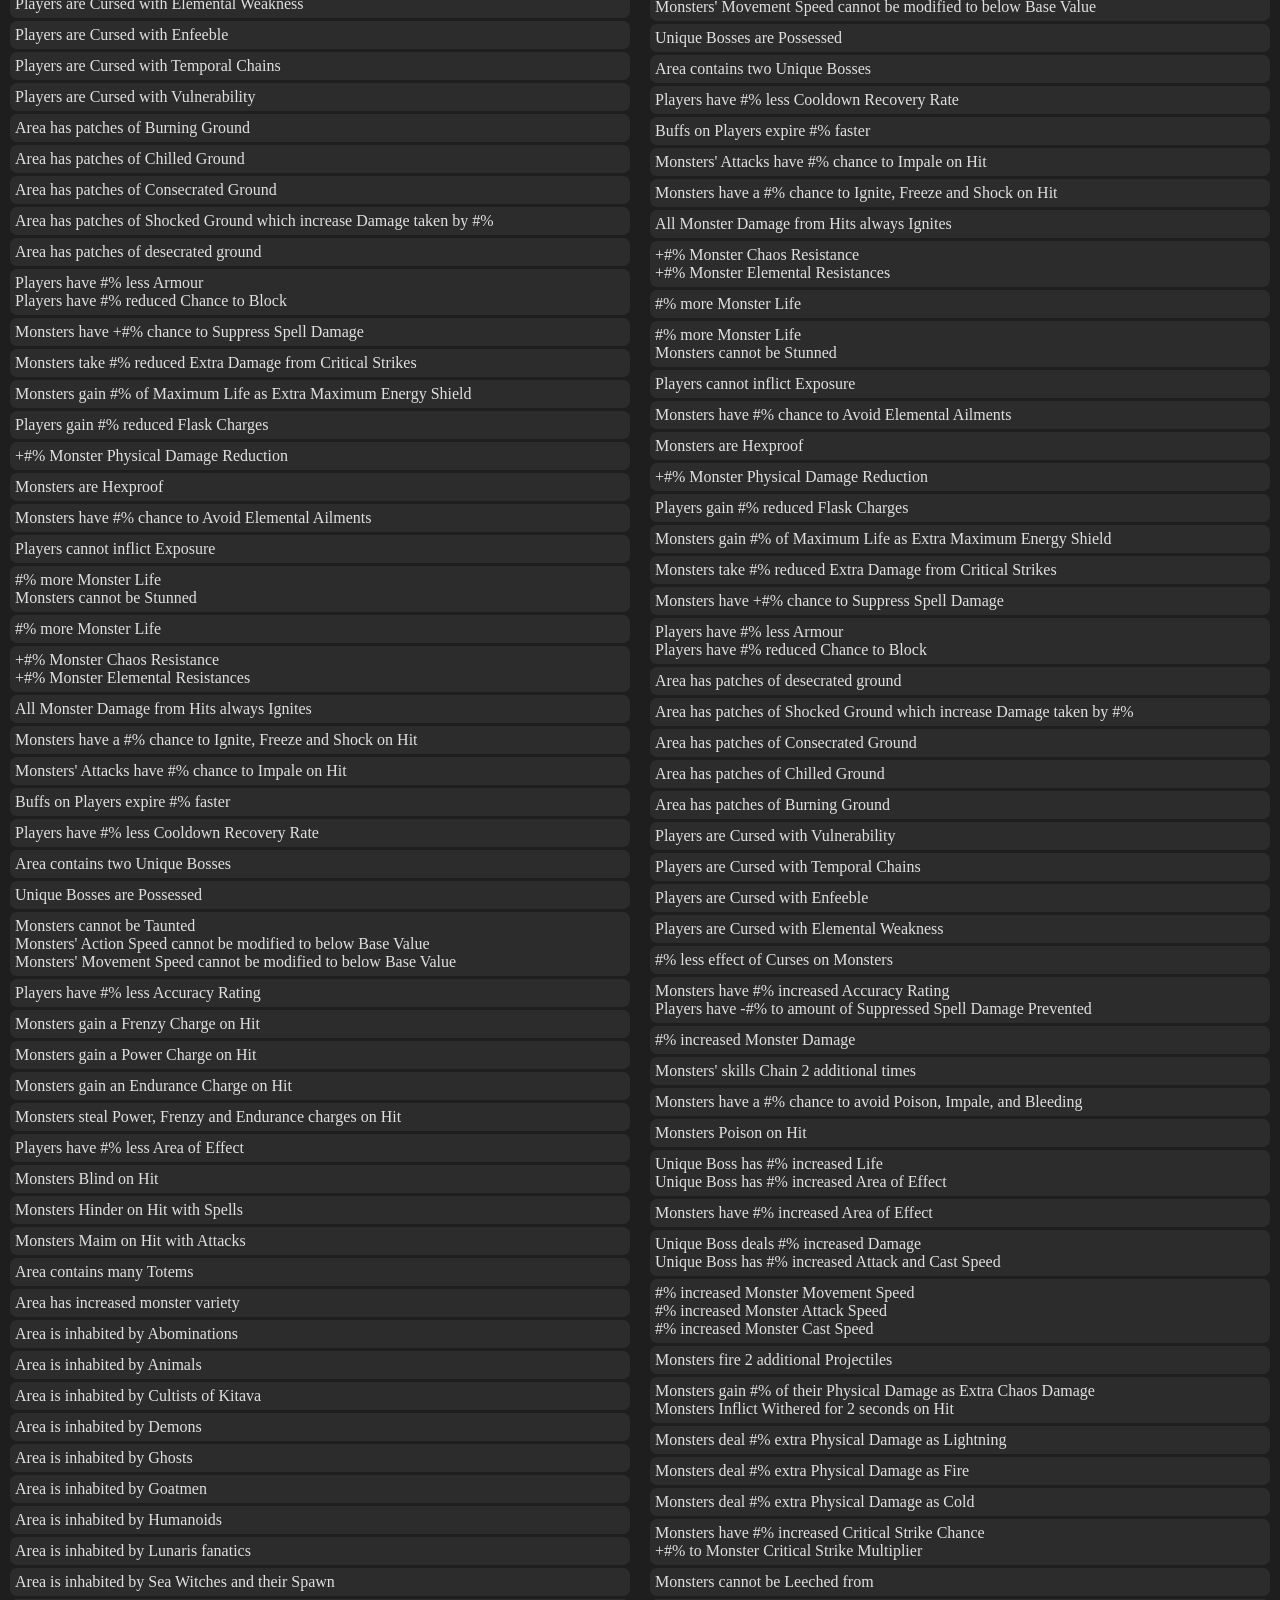
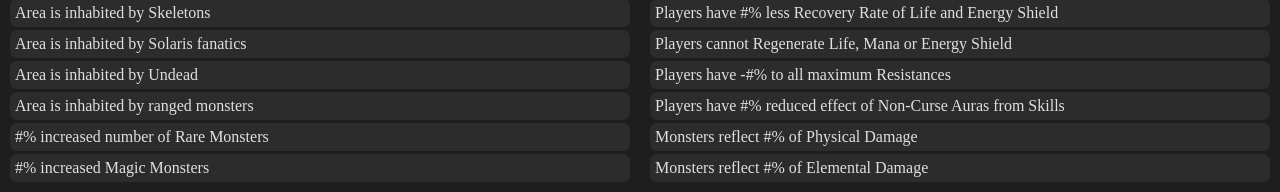
==== commit 9091952c: "add discord button and other minor ui changes" ====
--- a/public/index.html
+++ b/public/index.html
@@ -48,7 +48,10 @@
         <div id="headline">
             Path of <b class="highlight-headline">Exile</b> Map <b class="highlight-headline">Re</b>gex Generator
         </div>
-        <div class="github">
+        <div class="header-sidebar">
+            <a href="https://discord.gg/gDjgM4Wgya" class="discord-icon" target="_blank">
+                <i class="fa-brands discord fa-2xl"></i>
+            </a>
             <button id="report" class="styled-button header-button side-margin">Report Issue</button>
             <button id="suggest" class="styled-button header-button side-margin">Suggest Feature</button>
             <a href="https://github.com/n1klas4008/poe-regex" class="github-icon" target="_blank">
@@ -56,6 +59,7 @@
             </a>
         </div>
     </div>
+    <p style="margin: 10px 10px;font-style: italic">This website is under active development</p>
     <div id="result">
         <div class="split-view consume-all">
             <div class="split-view-container display">
@@ -106,6 +110,12 @@
                 <input type="text" id="currency" class="smart-input trigger-1">
                 <input type="checkbox" id="optimize-currency" class="trigger-0" checked>
                 <label for="optimize-currency"> Optimize Currency value</label>
+            </div>
+            <div class="config">
+                <span class="config-space">Item Rarity of at least</span>
+                <input type="text" id="rarity" class="smart-input trigger-1">
+                <input type="checkbox" id="optimize-rarity" class="trigger-0" checked>
+                <label for="optimize-rarity"> Optimize Item Rarity value</label>
             </div>
         </div>
         <div class="config vertical">
--- a/public/style.css
+++ b/public/style.css
@@ -135,7 +135,12 @@
     margin: 0 10px;
 }
 
-.github {
+.discord-icon:hover {
+    color: white;
+    cursor: pointer;
+}
+
+.header-sidebar {
     display: flex;
     font-size: 24px;
     margin-left: auto;
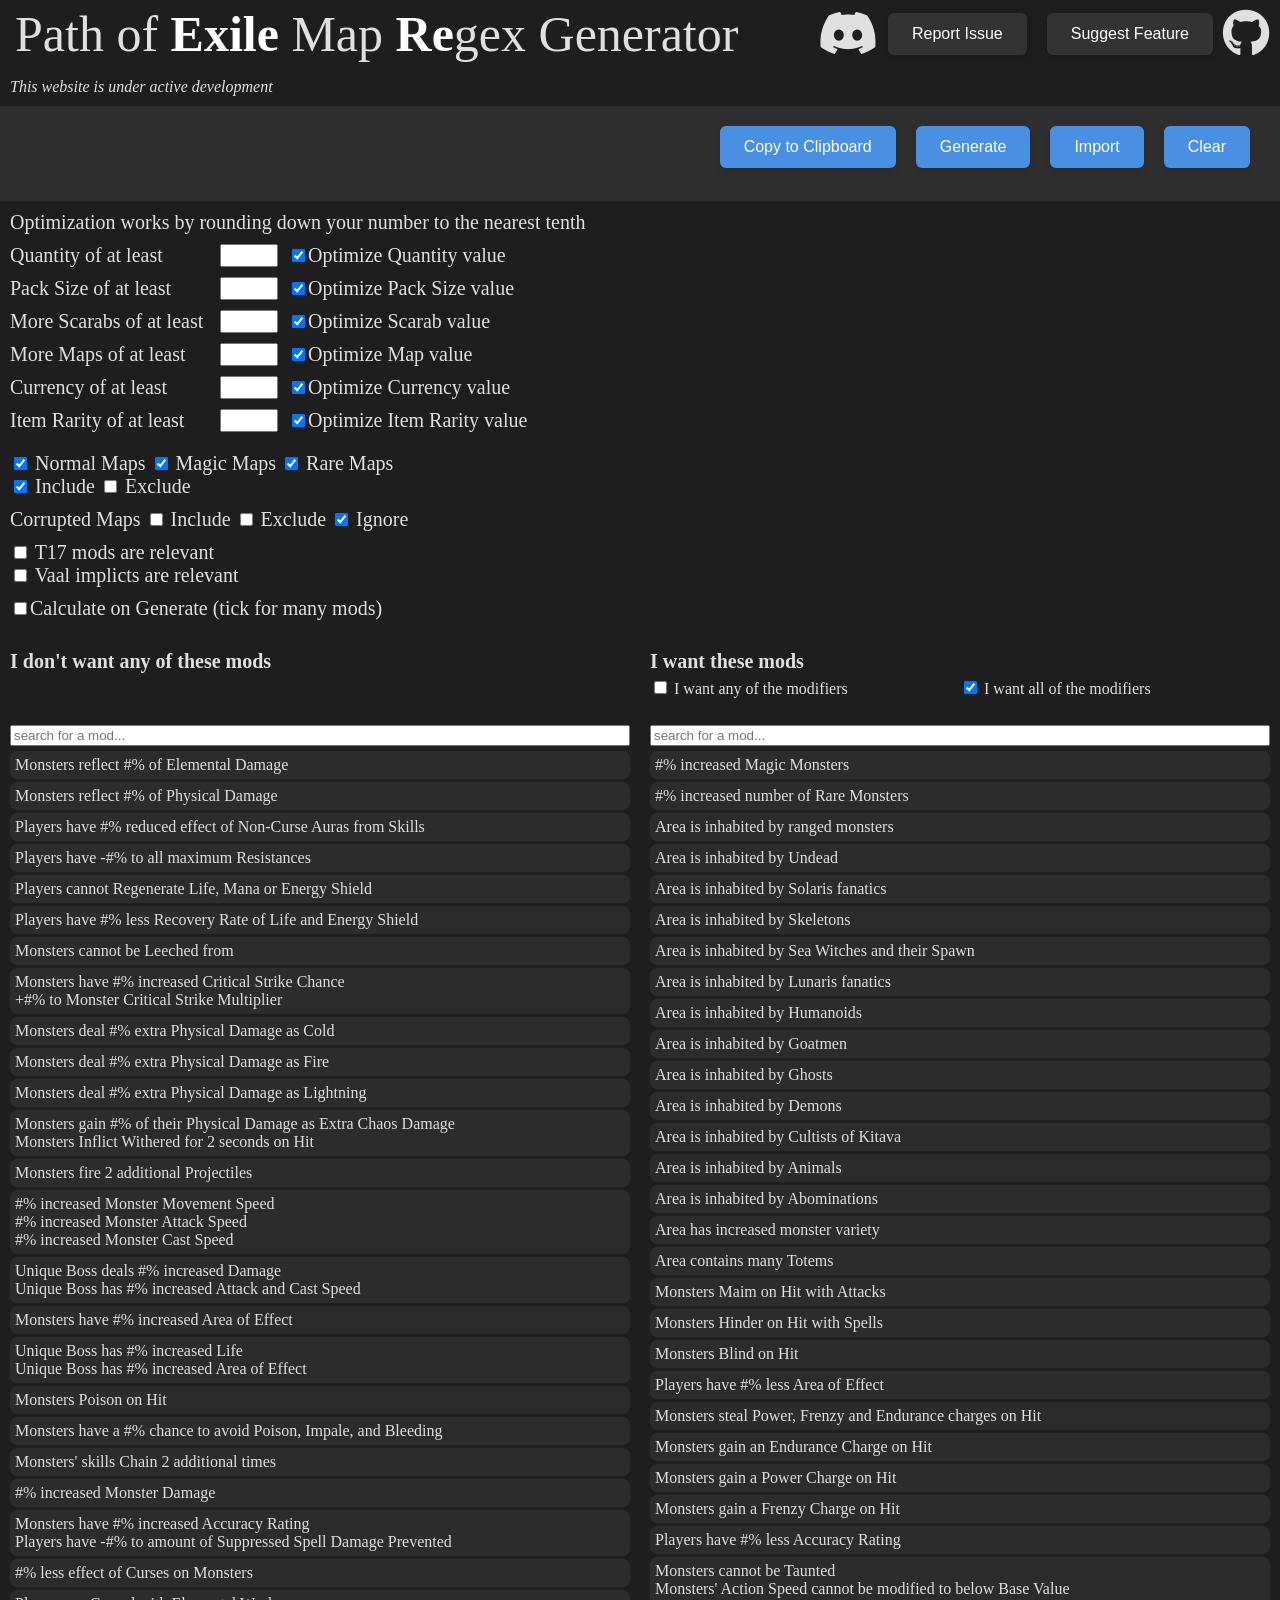
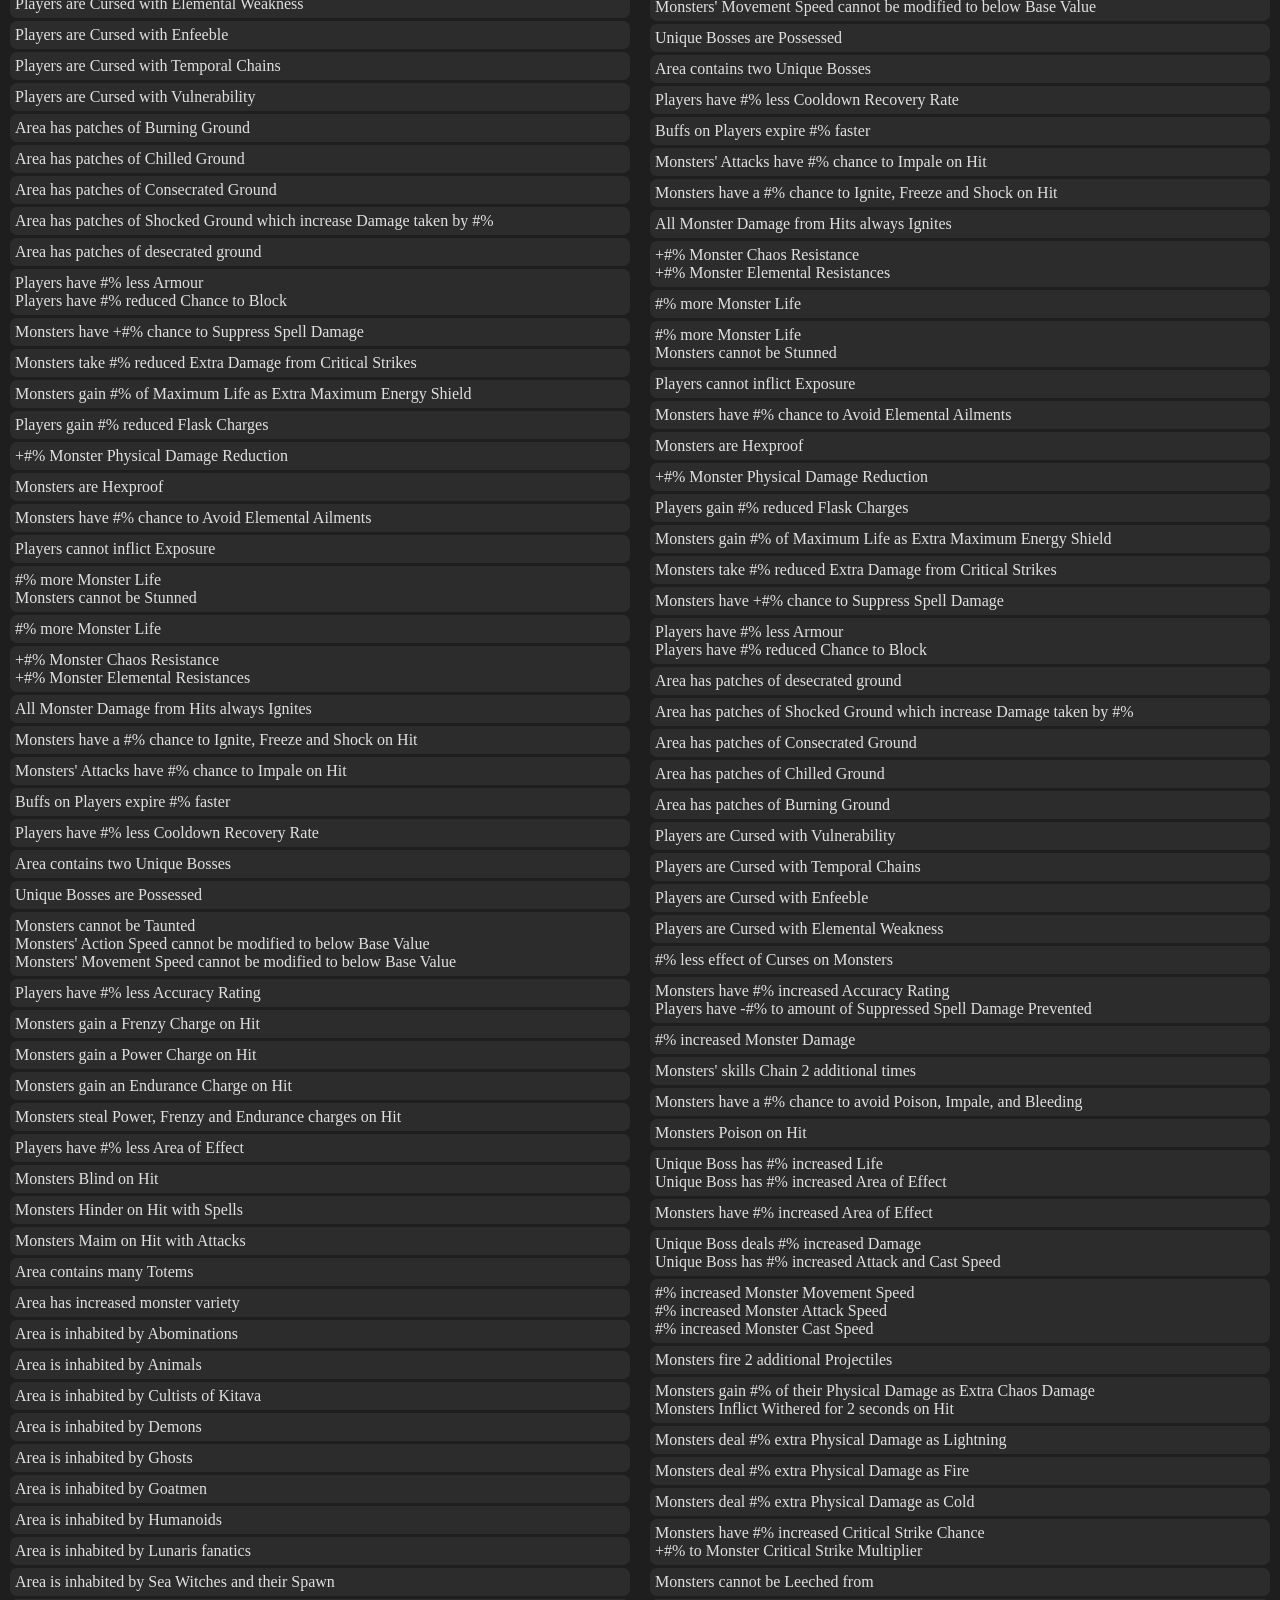
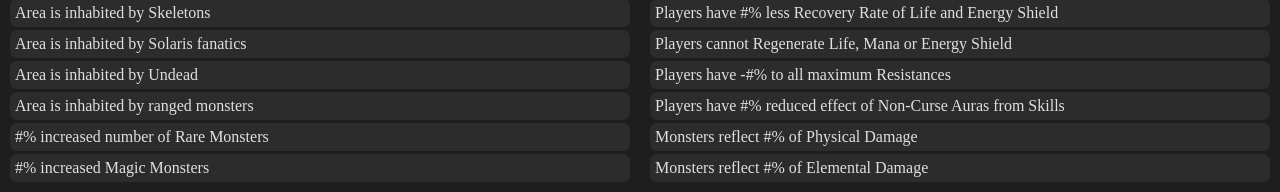
==== commit bfc36b62: "fix discord icon" ====
--- a/public/index.html
+++ b/public/index.html
@@ -50,7 +50,7 @@
         </div>
         <div class="header-sidebar">
             <a href="https://discord.gg/gDjgM4Wgya" class="discord-icon" target="_blank">
-                <i class="fa-brands discord fa-2xl"></i>
+                <i class="fa-brands fa-discord fa-2xl"></i>
             </a>
             <button id="report" class="styled-button header-button side-margin">Report Issue</button>
             <button id="suggest" class="styled-button header-button side-margin">Suggest Feature</button>
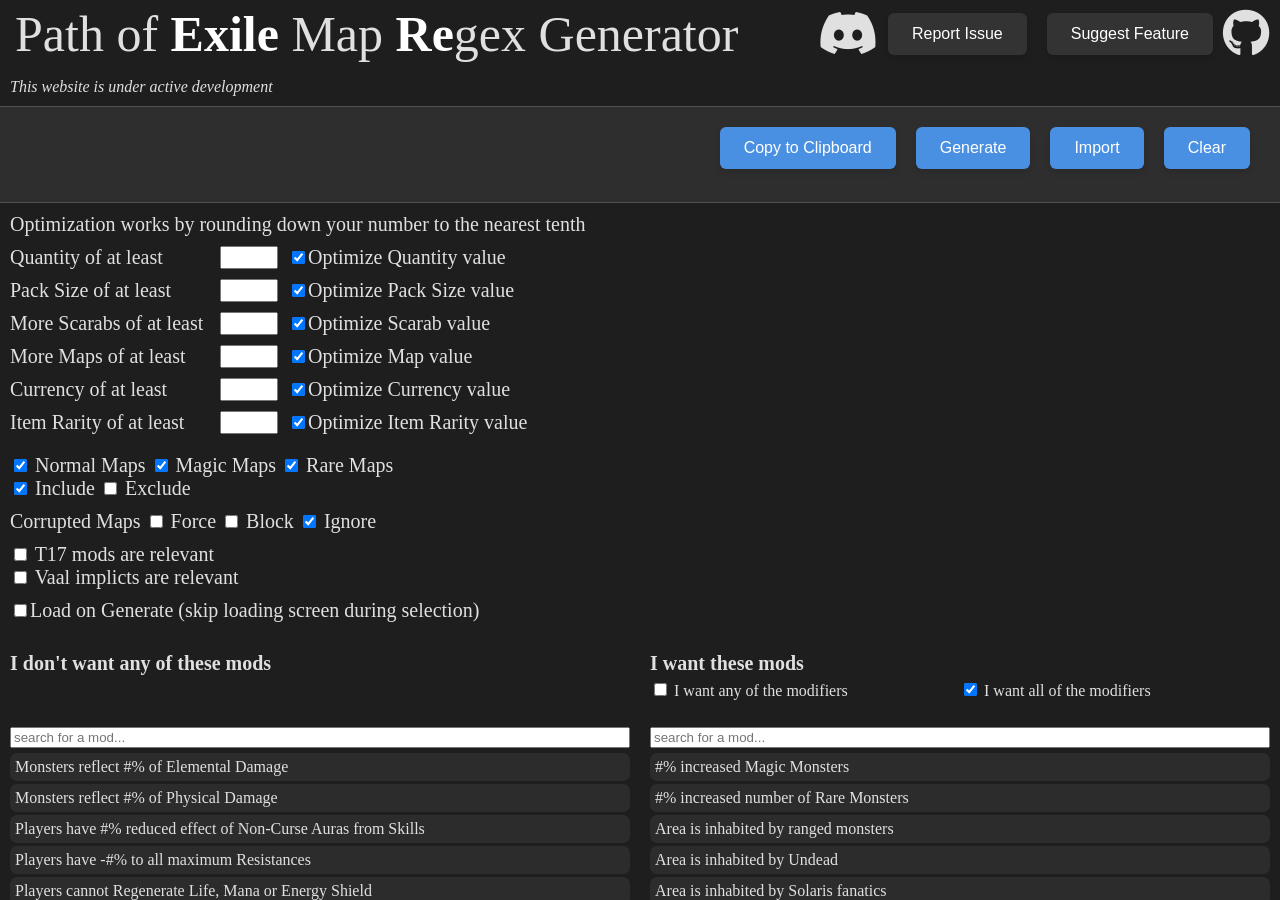
==== commit e4017edc: "a hopefully more clear ui" ====
--- a/public/index.html
+++ b/public/index.html
@@ -137,9 +137,9 @@
         <div class="config small-gap">
             <span>Corrupted Maps</span>
             <input type="checkbox" id="corrupted-include" class="trigger-0 trigger-3 btn-group-2">
-            <label for="corrupted-include"> Include</label>
+            <label for="corrupted-include"> Force</label>
             <input type="checkbox" id="corrupted-exclude" class="trigger-0 trigger-3 btn-group-2">
-            <label for="corrupted-exclude"> Exclude</label>
+            <label for="corrupted-exclude"> Block</label>
             <input type="checkbox" id="corrupted-ignore" class="trigger-0 trigger-3 btn-group-2" checked>
             <label for="corrupted-ignore"> Ignore</label>
         </div>
@@ -155,7 +155,7 @@
         </div>
         <div class="config">
             <input type="checkbox" id="optimize">
-            <label for="optimize"> Calculate on Generate (tick for many mods)</label>
+            <label for="optimize"> Load on Generate (skip loading screen during selection)</label>
         </div>
     </div>
     <div class="split-view">
--- a/public/style.css
+++ b/public/style.css
@@ -68,19 +68,24 @@
 }
 
 body.no-scroll {
-    position: fixed;
-    overflow-y: scroll;
+    /*position: fixed; disable this for now to prevent the site from jumping all the way to the top*/
+    /*overflow-y: scroll;*/
 }
 
 #wrapper {
     width: 100%;
     height: 100%;
+    overflow-y: auto;
 }
 
 #result {
+    border-bottom: 1px solid rgb(224, 224, 224, 0.2);
+    border-top: 1px solid rgb(224, 224, 224, 0.2);
     background-color: #2E2E2E;
+    position: sticky;
     padding: 10px;
     height: 75px;
+    top: 0;
 }
 
 .display {
@@ -224,9 +229,9 @@
 }
 
 .selectable {
+    white-space: break-spaces;
     background: #2C2C2C;
     border-radius: 7px;
-    white-space: pre;
     padding: 5px;
 }
 
